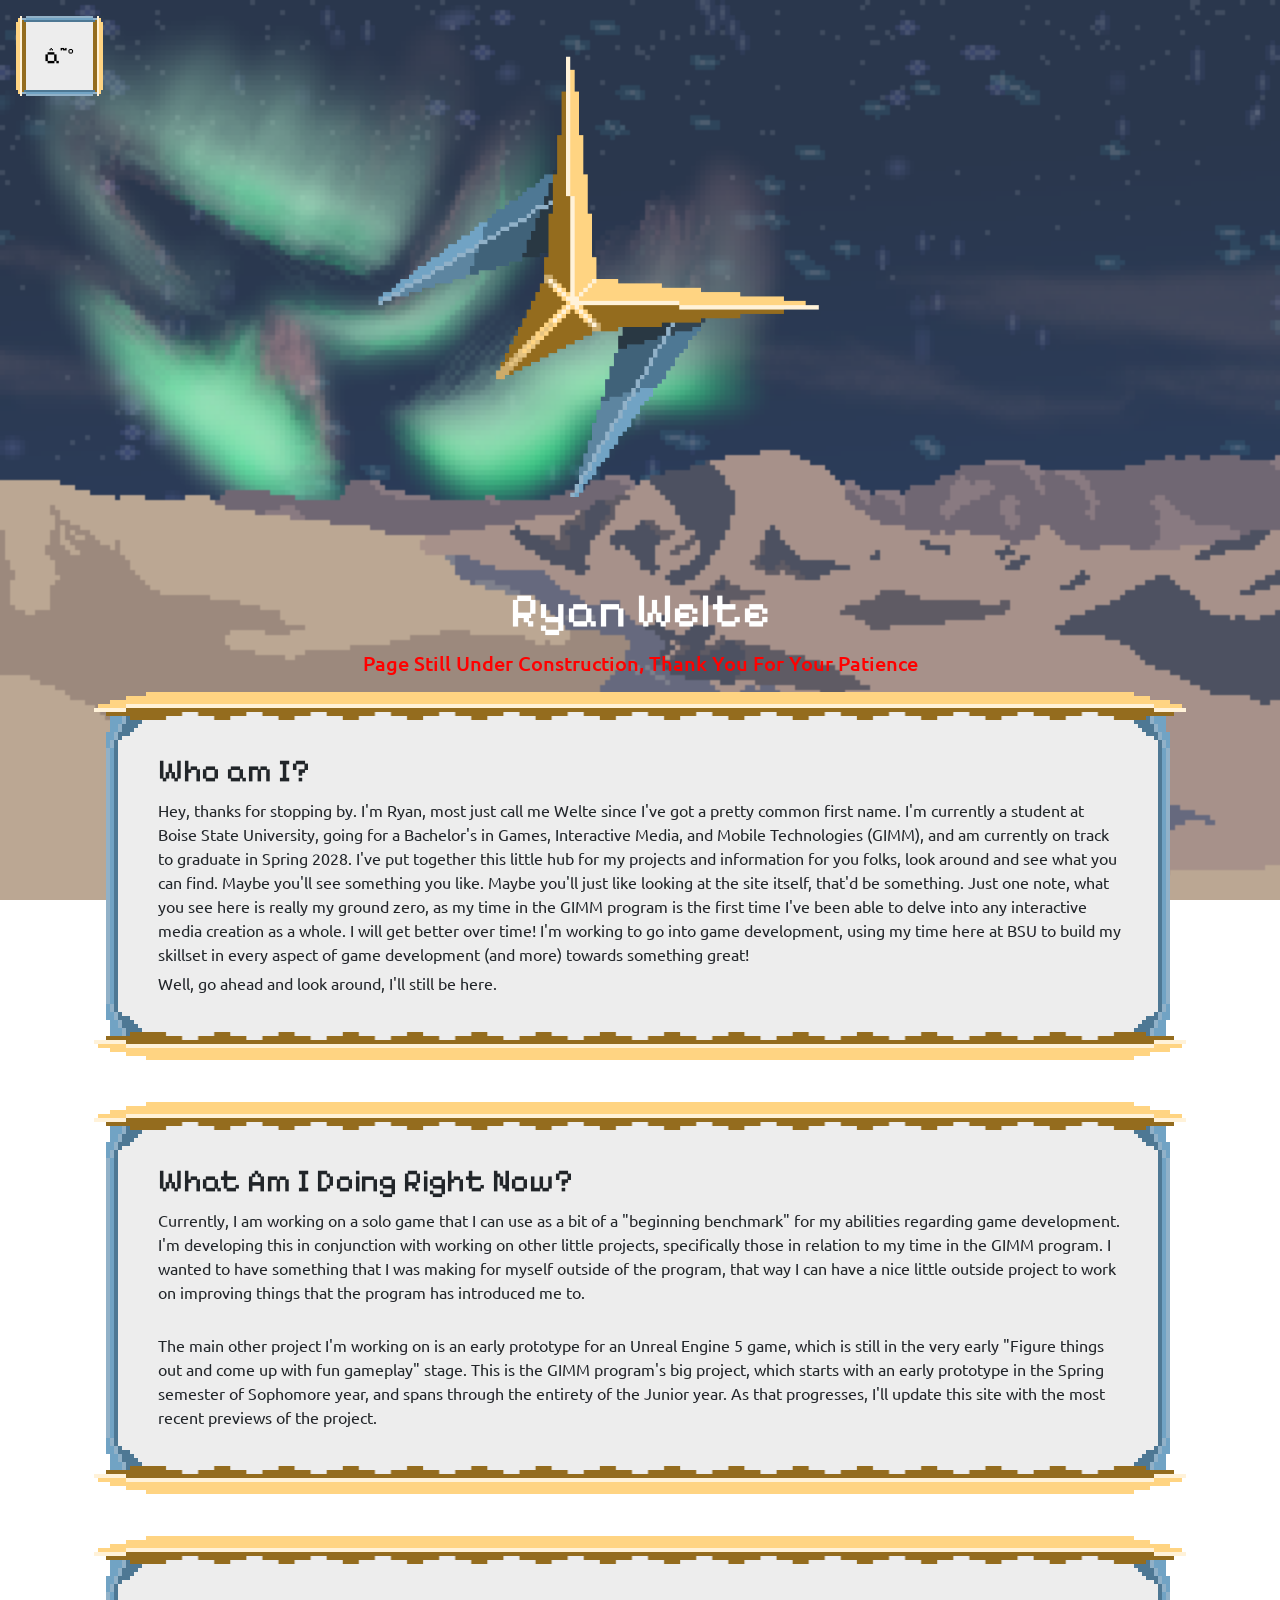
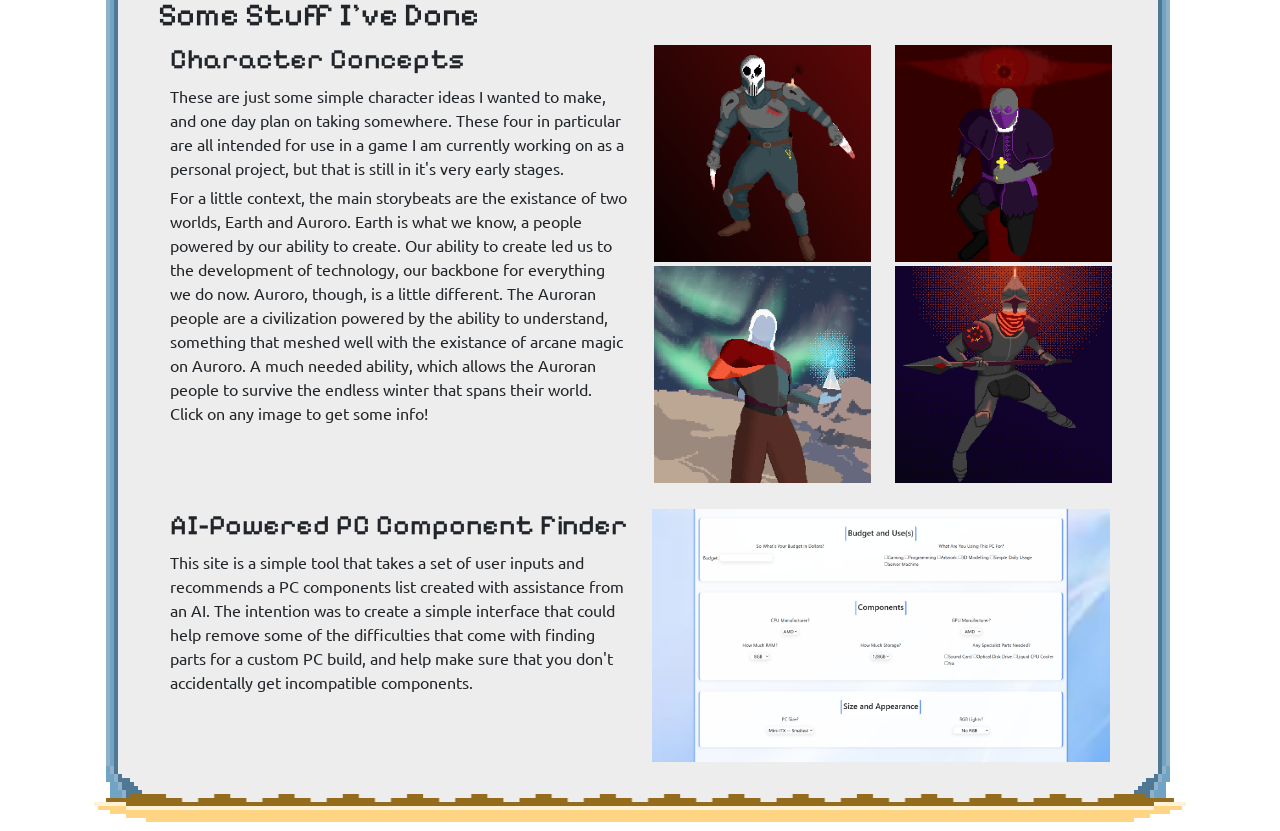
==== index.html @ eb69241b "Addition of contacts page, added nav tab, various fixes" ====
<!DOCTYPE html>
<html>
    <head>
        <link href="https://cdn.jsdelivr.net/npm/bootstrap@5.3.8/dist/css/bootstrap.min.css" rel="stylesheet" integrity="sha384-sRIl4kxILFvY47J16cr9ZwB07vP4J8+LH7qKQnuqkuIAvNWLzeN8tE5YBujZqJLB" crossorigin="anonymous">
        <script src="https://cdn.jsdelivr.net/npm/bootstrap@5.3.8/dist/js/bootstrap.bundle.min.js" integrity="sha384-FKyoEForCGlyvwx9Hj09JcYn3nv7wiPVlz7YYwJrWVcXK/BmnVDxM+D2scQbITxI" crossorigin="anonymous"></script>
        <link rel="stylesheet" href="monoportfolio.css" />
        <link rel="icon" href="images/M3_Favicon.png" />

        <title>Ryan Welte, Mr Mono Man</title>

        <script>
            let splashText = 0;

            document.addEventListener("visibilitychange", () => {
            if (document.hidden) {
                document.title = "Where do you think YOU'RE going?";
                splashText += 1;
            } else {
                if (splashText === 1)
                {
                    document.title = "Huh? I didn't say anything.";
                }
                if (splashText === 2)
                {
                    document.title = "Ryan Well-Tee";
                }
                if (splashText === 3)
                {
                    document.title = "Mr Mono Man... Mono like One, not... no not THAT Mono";
                    splashText = 0;
                }
            }
            });
        </script>
    </head>
    <body>
        <div class="offcanvas offcanvas-start" tabindex="-1" id="sidebarMenu" aria-labelledby="sidebarMenuLabel">
            <div class="offcanvas-header">
                <h3 class="offcanvas-title subtitle" id="sidebarMenuLabel">Pages</h3>
                <button type="button" class="btn-close" data-bs-dismiss="offcanvas" aria-label="Close"></button>
            </div>
            <div class="offcanvas-body">
                <ul class="nav flex-column">
                    <li class="nav-item"><a class="nav-link" href="#">Main (You are Here)</a></li>
                    <li class="nav-item"><a class="nav-link" href="contact.html">Contact Info</a></li>
                </ul>
            </div>
        </div>

        <button class="btn btn-primary position-fixed top-0 m-3" type="button" data-bs-toggle="offcanvas" data-bs-target="#sidebarMenu">
            ☰
        </button>

        <main class="container">
            <div id="big_logo">
                <img src="images/M3_VibrantAnim.gif" alt="M3 animation that took an eternity to create" class="img-fluid" />
            </div>



            <br>
            <div class="container" id="after_logo">
                    <div class="mainName">
                        <h1 id="main_name" class="typed">Ryan <span id="welte"></span></h1>
                        <p class="constructText">Page Still Under Construction, Thank You For Your Patience</p>
                    </div>
                        
                    <div class="contentBorder">
                        <div id="bio" class="content">
                            <h2>Who am I?</h2>
                            <p>
                                Hey, thanks for stopping by. I'm Ryan, most just call me Welte since I've got a pretty common first name. 
                                I'm currently a student at Boise State University, going for a Bachelor's in Games, Interactive Media, and Mobile Technologies (GIMM), and am currently on track to graduate in Spring 2028.
                                I've put together this little hub for my projects and information for you folks, look around and see what you can find. Maybe you'll see something you like.
                                Maybe you'll just like looking at the site itself, that'd be something. Just one note, what you see here is really my ground zero, as my time in the GIMM program is the first time I've been able to delve into any interactive media creation as a whole. I will get better over time!
                                I'm working to go into game development, using my time here at BSU to build my skillset in every aspect of game development (and more) towards something great!
                            </p>
                            <p>Well, go ahead and look around, I'll still be here.</p>
                        </div>
                    </div>
                    
                    <br>

                    <div class="contentBorder">
                        <div class="content" id="current_big_thing">
                            <h2>What Am I Doing Right Now?</h2>
                            <p>
                                Currently, I am working on a solo game that I can use as a bit of a "beginning benchmark" for my abilities regarding game development. I'm developing this in conjunction with working on other little projects,
                                specifically those in relation to my time in the GIMM program. I wanted to have something that I was making for myself outside of the program, that way I can have a nice little outside project to work on improving things that the program has introduced me to.
                            </p>
                            <br>
                            <p>
                                The main other project I'm working on is an early prototype for an Unreal Engine 5 game, which is still in the very early "Figure things out and come up with fun gameplay" stage. 
                                This is the GIMM program's big project, which starts with an early prototype in the Spring semester of Sophomore year, and spans through the entirety of the Junior year. As that progresses, I'll update this site with the most recent previews of the project.
                            </p>
                            <div class="row">
                                <div class="col-md-6">

                                </div>
                                <div class="col-md-6">
                                    
                                </div>
                            </div>
                        </div>
                    </div>

                    <br>

                    <div class="contentBorder">
                            <div id="projects" class="content">
                            <h2>Some Stuff I've Done</h2>
                            <div class="container">
                                <div class="row">
                                    <div class="col-md-6">
                                        <h3>Character Concepts</h3>
                                        <p>
                                            These are just some simple character ideas I wanted to make, and one day plan on taking somewhere.
                                            These four in particular are all intended for use in a game I am currently working on as a personal project, but that is still in it's very early stages.
                                        </p>
                                        <p class="contextAnim" id="character_text">For a little context, the main storybeats are the existance of two worlds, Earth and Auroro. Earth is what we know, a people powered by our ability to create.
                                            Our ability to create led us to the development of technology, our backbone for everything we do now. Auroro, though, is a little different. 
                                            The Auroran people are a civilization powered by the ability to understand, something that meshed well with the existance of arcane magic on Auroro. A much needed ability, which allows the Auroran people to survive the endless winter that spans their world.
                                            Click on any image to get some info!</p>
                                    </div>
                                    <div class="col-md-6">
                                        <div class="row">
                                            <div class="col-md-6">
                                                <img src="images/CharCons/VesselConcept.png" alt="Vessel Concept" class="img-fluid projImg" id="vessel_img" />
                                            </div>
                                            <div class="col-md-6">
                                                <img src="images/CharCons/BishopConcept.png" alt="Bishop Concept" class="img-fluid projImg" id="bishop_img" />
                                            </div>
                                        </div>
                                        <div class="row">
                                            <div class="col-md-6">
                                                <img src="images/CharCons/FrostMancerConcept.png" alt="Frostmancer Concept" class="img-fluid projImg" id="frostmancer_img" />
                                            </div>
                                            <div class="col-md-6">
                                                <img src="images/CharCons/CandleGuardConcept.png" alt="Candle Guard Concept" class="img-fluid projImg" id="candleguard_img" />
                                            </div>
                                        </div>
                                    </div>
                                </div>

                                <br>

                                <div class="row">
                                    <div class="col-md-6">
                                        <h3>AI-Powered PC Component Finder</h3>
                                        <p>This site is a simple tool that takes a set of user inputs and recommends a PC components list created with assistance from an AI.
                                            The intention was to create a simple interface that could help remove some of the difficulties that come with finding parts for a custom PC build, and help make sure that you don't accidentally
                                            get incompatible components.
                                        </p>
                                    </div>
                                    <div class="col-md-6">
                                        <img src="images/PCPartDemo.png" alt="PC Part Demo" class="img-fluid" />
                                    </div>
                                </div>
                            </div>
                        </div>
                    </div>
                    
            </div>
        </main>
        

        <script>
            const vesselImg = document.getElementById('vessel_img');
            const bishopImg = document.getElementById('bishop_img');
            const frostmancerImg = document.getElementById('frostmancer_img');
            const candleGuardImg = document.getElementById('candleguard_img');
            const characterText = document.getElementById('character_text');

            vesselImg.addEventListener('click', () => {
                characterText.textContent = "The Vessel is, well, a vessel. At his core he's nothing more than a regular man, lived a normal life before the events of [Project that is under development]. Now, his will is yours, his body to be a shell for your actions. He might not take too kindly to your unprecedented seizure of control, though.";
                triggerAnimation(characterText, 'build');
            });

            bishopImg.addEventListener('click', () => {
                characterText.textContent = "The Bishop was similar to the Vessel, just a bit more of a churchgoer. Now, I just want you to think of what would happen to the mind of a man who basically had to watch the world end, discover the existance of another world and its people, AND witness [HIS WONDEROUS GAZE UPON OUR PEOPLE]. If he seems to always be a bit shaken up, please just give him some understanding.";
                triggerAnimation(characterText, 'build');
            });

            frostmancerImg.addEventListener('click', () => {
                characterText.textContent = "The Frostmancer was one of the first characters I designed to be from the Auroran world, and I wanted to find a balance between recognizably human, but noticeably Auroran. The Auroran people have a bit of a thing for candles, with many aspects of their lives and culture stemming from their light and warmth being so important in a world of endless snow and ice. One thing that I tried to show for that is the use of warm colors for the designs of the Aurorans, with reds and oranges being prevalent throughout their clothing, tools, and of course their magics. As for why he is a Frostmancer, rather than a usual fire mage.... There were some turmoils with the other Aurorans.";
                triggerAnimation(characterText, 'build');
            });

            candleGuardImg.addEventListener('click', () => {
                characterText.textContent = "The Candle Guards are a bit of a typical fodder enemy, armed with their trusty spears and a little touch of fire magic. I wanted the design of the guards to reflect all of the basic principles of Auroro's culture, as well as representing Auroro's more medieval setting. While rather expendable, they carry out their duty with utmost devotion, all to protect the Auroran people. May the light of their candles guide them.";
                triggerAnimation(characterText, 'build');
            });

            function triggerAnimation(element) {
                element.classList.remove('contextAnim');
                void element.offsetWidth;
                element.classList.add('contextAnim');
            }


            if (history.scrollRestoration) {
                history.scrollRestoration = 'manual';
            } else {
                window.onbeforeunload = function () {
                    window.scrollTo(0, 0);
                };
            }

            document.addEventListener("DOMContentLoaded", function() {
                window.scrollTo(0, 0);
            });
        </script>
    </body>
</html>
---- monoportfolio.css ----
@import url('https://fonts.googleapis.com/css2?family=Ubuntu:ital,wght@0,300;0,400;0,500;0,700;1,300;1,400;1,500;1,700&display=swap');
@import url('https://fonts.googleapis.com/css2?family=Pixelify+Sans:wght@400..700&family=Ubuntu:ital,wght@0,300;0,400;0,500;0,700;1,300;1,400;1,500;1,700&display=swap');

html {
    background-image: url("images/auroro.png");
    background-size: cover;
    background-attachment: fixed;
}

body {
    margin: 0 auto;
    background-color: transparent;
    font-family:Ubuntu;

}

main {
    max-width: 85%;
}

p {
    font-weight: 400;
    margin-bottom: 0;
    padding-bottom: 5px;
}

h1, h2, h3 {
    font-family: 'Pixelify Sans', Ubuntu;
}


.content {
    background-color: #ededed;
    max-height: 100%;
    height: 100%;
}

.contentBorder {
    margin: 5px auto;
    border: 64px solid transparent;
    border-image: url('images/Accents/PortBorder.png') 64 round;
}

.constructText {
    text-align: center;
    font-size: 1.25rem;
    font-weight: 500;
    color: rgb(255, 0, 0);
}

.projImg {
    display: inline;
    margin: 2px;
}

.projImg:hover {
    transform: scale(1.05);
    box-shadow: 0 4px 8px #ffd482;
    transition: transform 0.25s ease-in-out;
    cursor: pointer;
}

.projImg:active {
    filter: saturate(3);
}

.contextAnim {
    animation: build 3s ease-in-out forwards;
    overflow: hidden;
}

.subtitle {
    text-align: center;
}

.subtext {
    text-align: center;
    font-size: 0.75rem;
}

.conInfo {
    text-align: center;
}

.btn {
    border: 16px solid transparent;
    border-image: url(images/Accents/PortButton.png) 32 round;

    background-color: #ededed;
    background-clip: padding-box;

    color: black;
    font-family: 'Pixelify Sans', Ubuntu;
}

.btn-primary {
    width: fit-content;
    font-size: 1.5rem;
    z-index: 1;
}

.btn-primary:hover {
    background-color: #ededed;
    color: #ffd482;
    border-color: transparent;
}

.btn:active {
    background-color: #ededed;
    color: #71a3c4;
}

.btn:hover:active {
    background-color: #ededed;
    color: #71a3c4;
}



#big_logo{
    display: block;
    margin-left: auto;
    margin-right: auto;
    width: 50%;
}

#after_logo {
    opacity: 0;
    animation: appear 0.75s ease-in-out forwards;
    animation-iteration-count: 1;
    animation-delay: 2.25s;
}

#main_name {
    text-align: center;
    font-size: 3rem;
    color: white;
}

#welte:hover {
    color: #ffd482;
    transform: scale(1.05);
}

#welte:hover::after {
  content: 'Well-Tee';
}

#welte::after {
  content: 'Welte';
  display: inline;
}




@keyframes appear {
    from {opacity: 0;}
    to {opacity: 1;}
}

@keyframes build {
    from {height: 0;}
    to {height: 100%;}
}
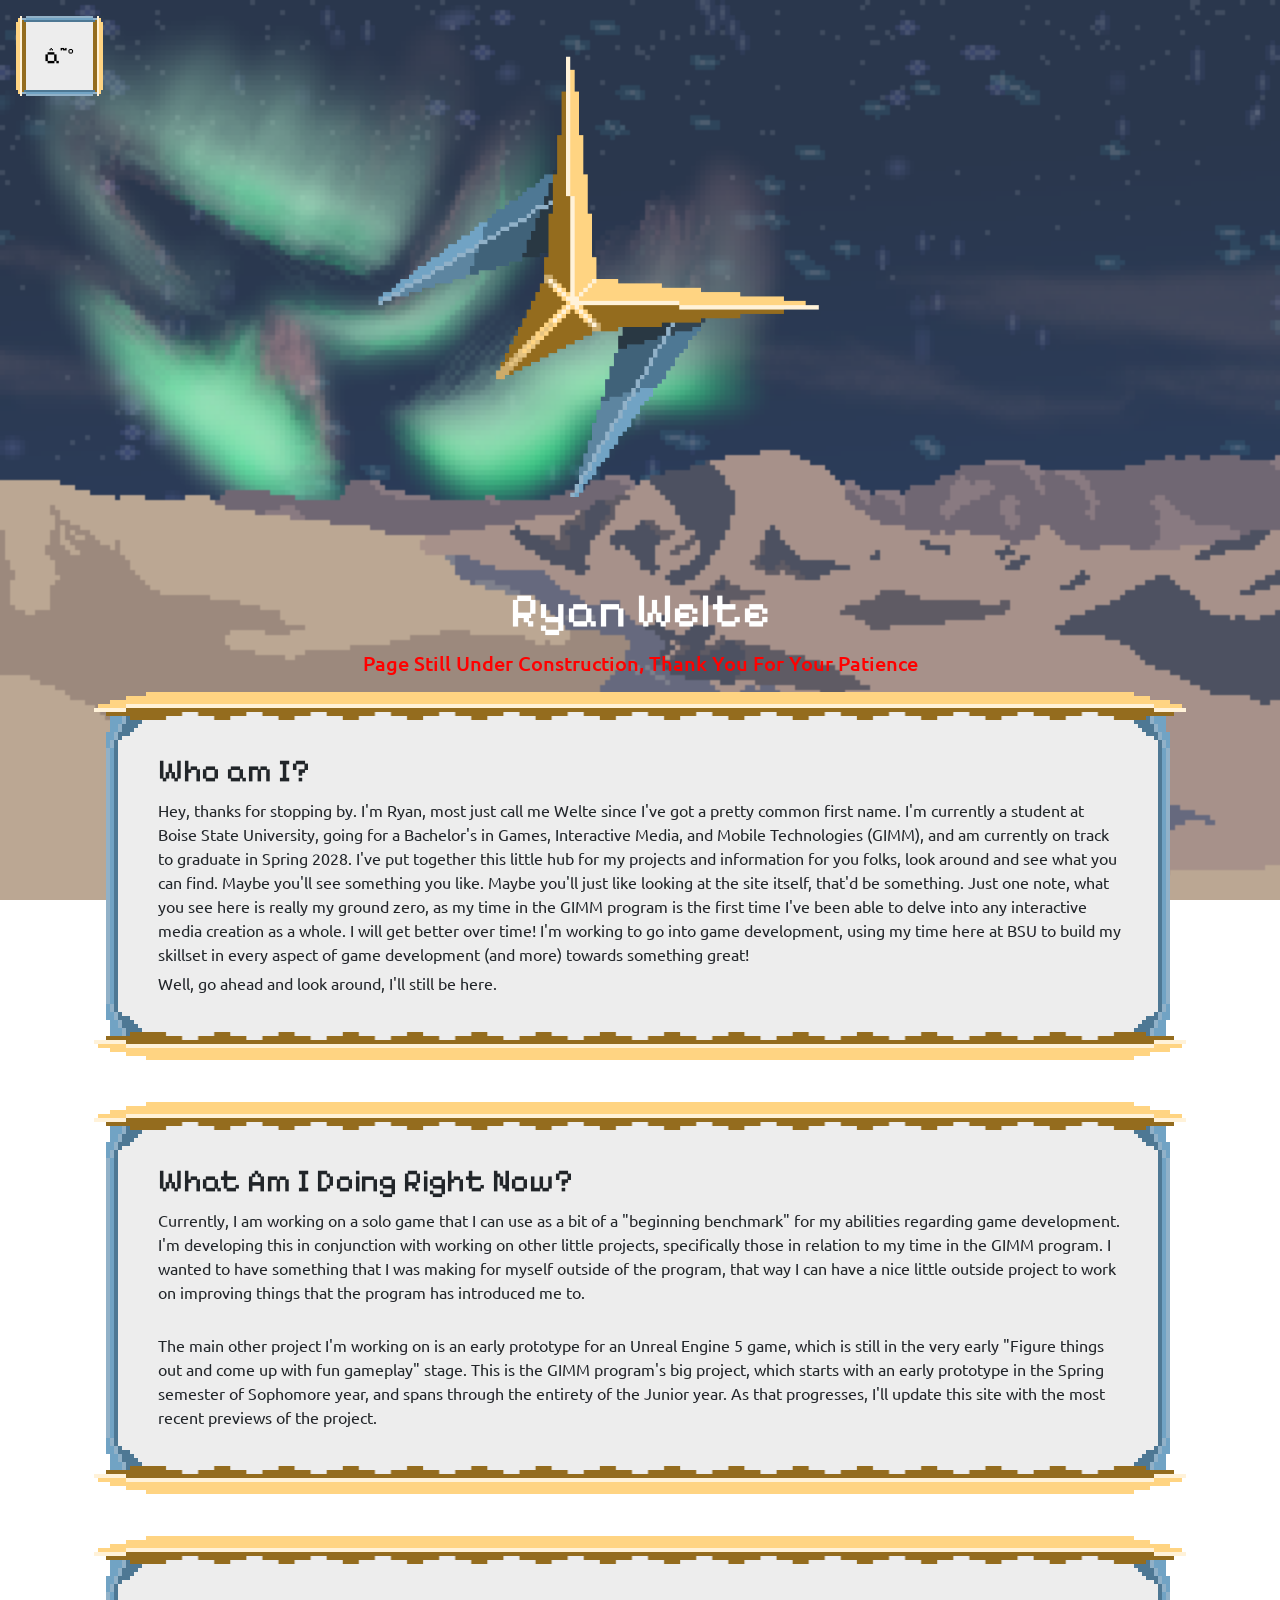
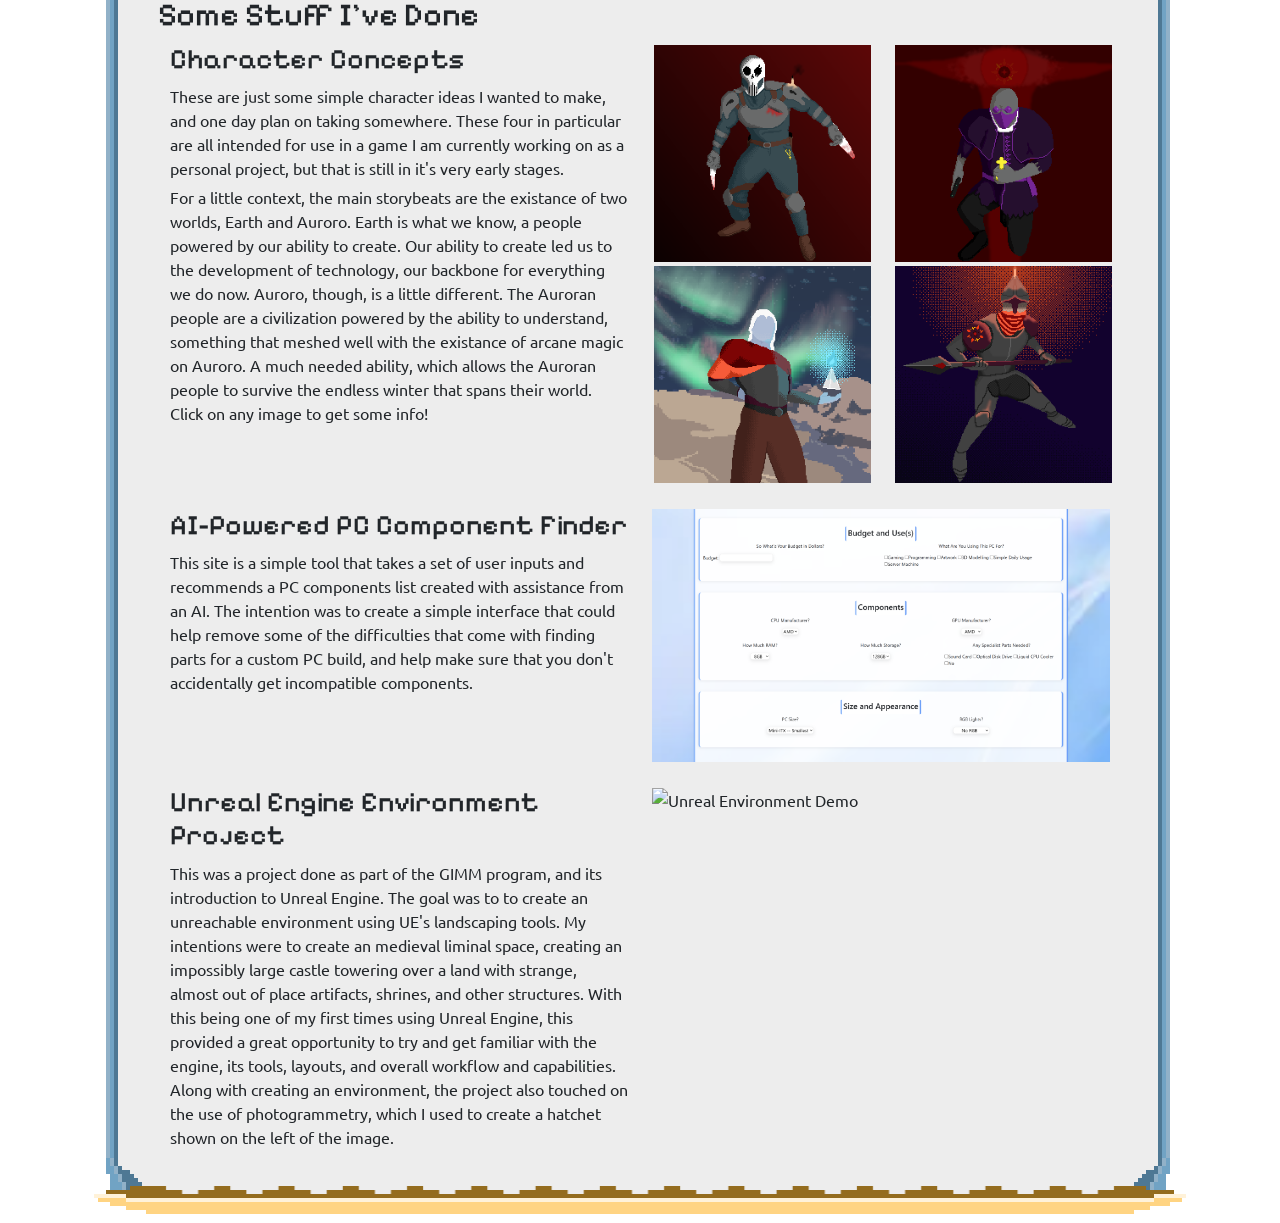
==== commit 4480653c: "Added another artifact, minor fixes" ====
--- a/index.html
+++ b/index.html
@@ -5,6 +5,8 @@
         <script src="https://cdn.jsdelivr.net/npm/bootstrap@5.3.8/dist/js/bootstrap.bundle.min.js" integrity="sha384-FKyoEForCGlyvwx9Hj09JcYn3nv7wiPVlz7YYwJrWVcXK/BmnVDxM+D2scQbITxI" crossorigin="anonymous"></script>
         <link rel="stylesheet" href="monoportfolio.css" />
         <link rel="icon" href="images/M3_Favicon.png" />
+
+        <meta name='viewport' content='width=device-width, initial-scale=1' />
 
         <title>Ryan Welte, Mr Mono Man</title>
 
@@ -55,9 +57,6 @@
             <div id="big_logo">
                 <img src="images/M3_VibrantAnim.gif" alt="M3 animation that took an eternity to create" class="img-fluid" />
             </div>
-
-
-
             <br>
             <div class="container" id="after_logo">
                     <div class="mainName">
@@ -147,13 +146,31 @@
                                 <div class="row">
                                     <div class="col-md-6">
                                         <h3>AI-Powered PC Component Finder</h3>
-                                        <p>This site is a simple tool that takes a set of user inputs and recommends a PC components list created with assistance from an AI.
+                                        <p>
+                                            This site is a simple tool that takes a set of user inputs and recommends a PC components list created with assistance from an AI.
                                             The intention was to create a simple interface that could help remove some of the difficulties that come with finding parts for a custom PC build, and help make sure that you don't accidentally
                                             get incompatible components.
                                         </p>
                                     </div>
                                     <div class="col-md-6">
                                         <img src="images/PCPartDemo.png" alt="PC Part Demo" class="img-fluid" />
+                                    </div>
+                                </div>
+
+                                <br>
+
+                                <div class="row">
+                                    <div class="col-md-6">
+                                        <h3>Unreal Engine Environment Project</h3>
+                                        <p>
+                                            This was a project done as part of the GIMM program, and its introduction to Unreal Engine. The goal was to to create an unreachable environment using UE's landscaping tools.
+                                            My intentions were to create an medieval liminal space, creating an impossibly large castle towering over a land with strange, almost out of place artifacts, shrines, and other structures.
+                                            With this being one of my first times using Unreal Engine, this provided a great opportunity to try and get familiar with the engine, its tools, layouts, and overall workflow and capabilities.
+                                            Along with creating an environment, the project also touched on the use of photogrammetry, which I used to create a hatchet shown on the left of the image.
+                                        </p>
+                                    </div>
+                                    <div class="col-md-6">
+                                        <img src="images/UnrealLocation.png" alt="Unreal Environment Demo" class="img-fluid" />
                                     </div>
                                 </div>
                             </div>
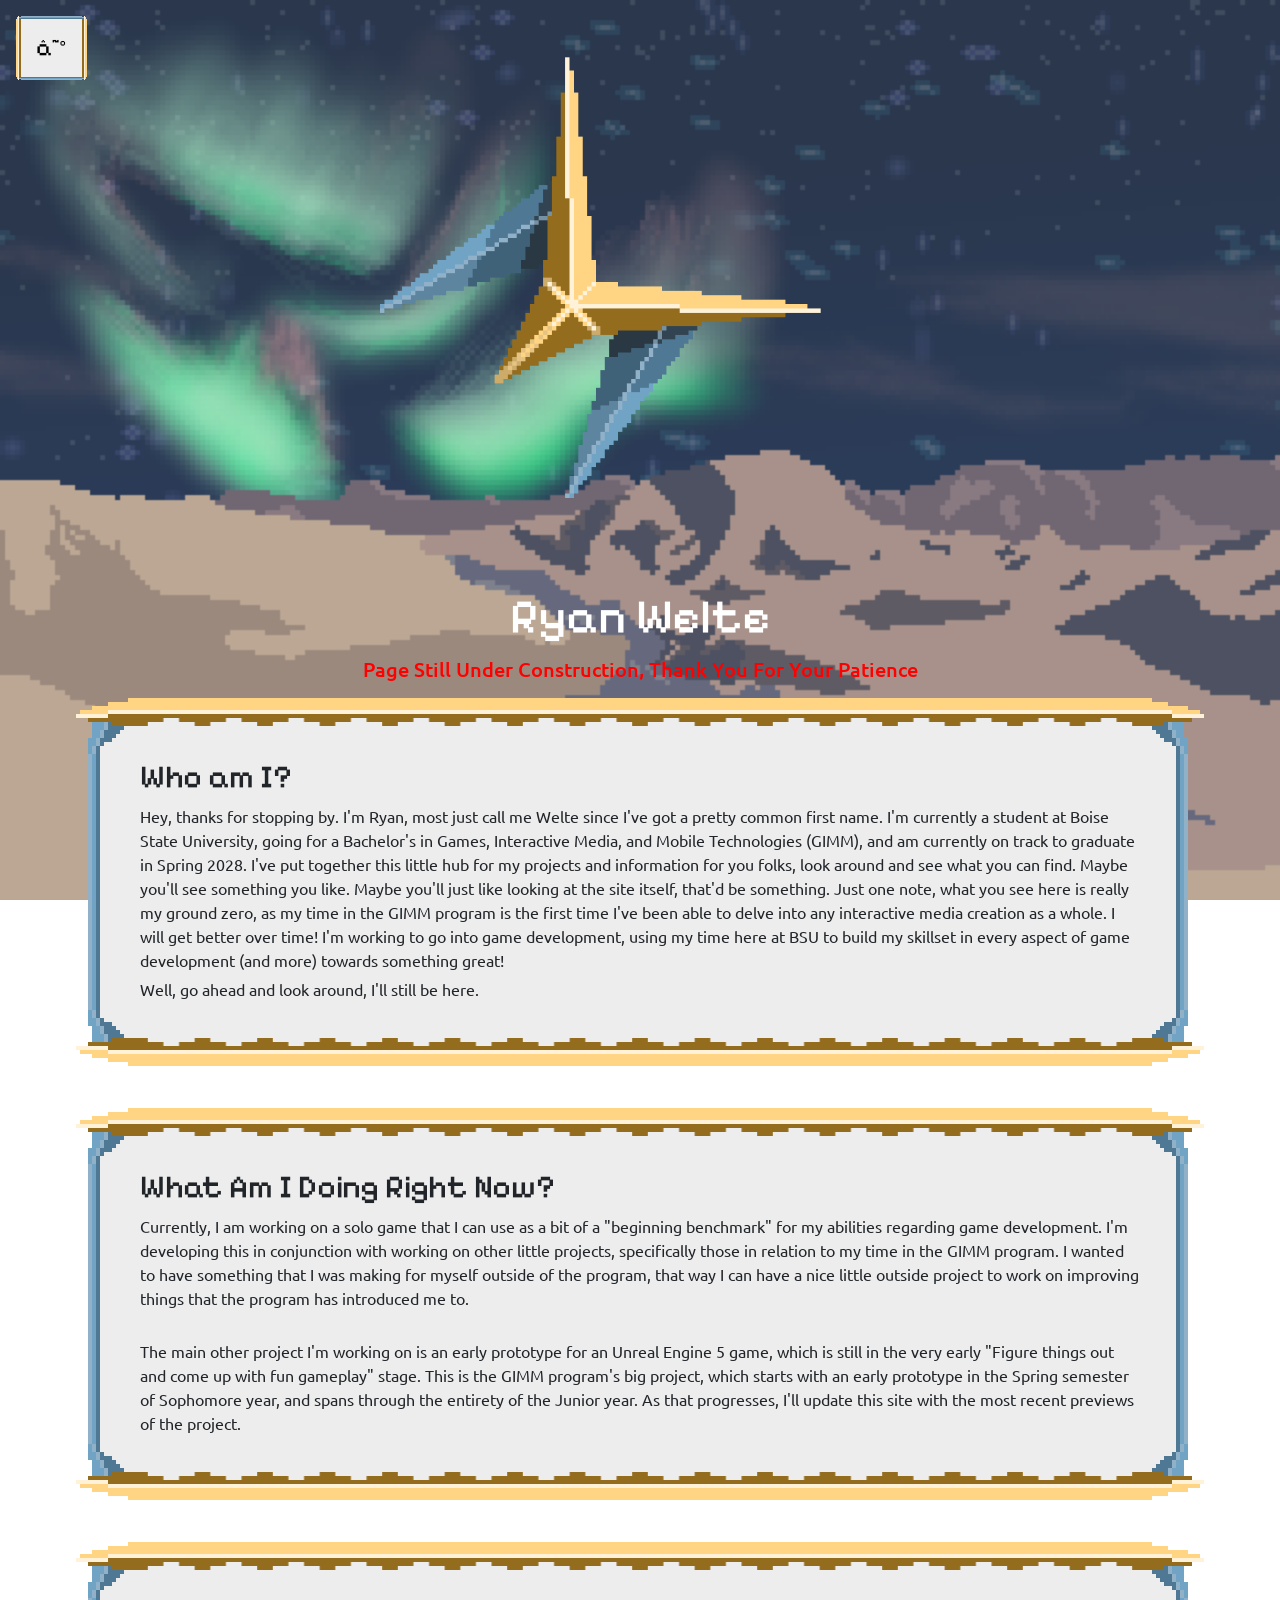
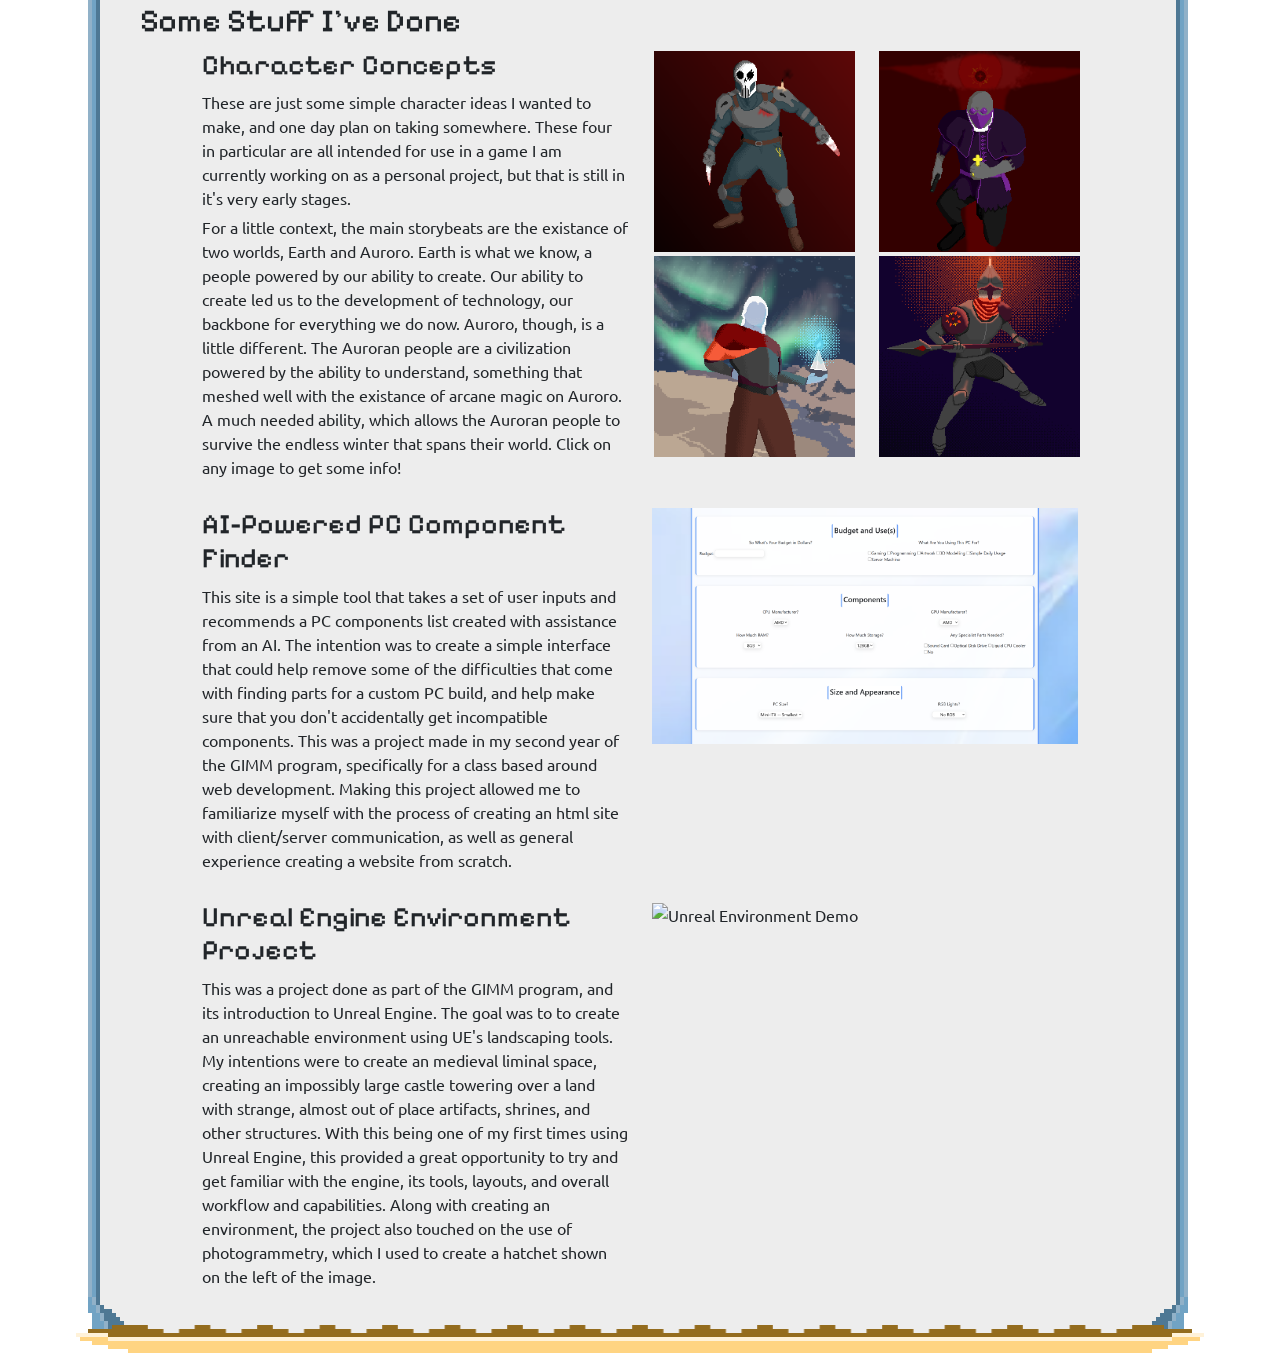
==== commit 55b04044: "Added bio page, more project information, minor fixes" ====
--- a/index.html
+++ b/index.html
@@ -8,7 +8,7 @@
 
         <meta name='viewport' content='width=device-width, initial-scale=1' />
 
-        <title>Ryan Welte, Mr Mono Man</title>
+        <title>Ryan Welte, In-Progress Game Developer</title>
 
         <script>
             let splashText = 0;
@@ -44,6 +44,7 @@
             <div class="offcanvas-body">
                 <ul class="nav flex-column">
                     <li class="nav-item"><a class="nav-link" href="#">Main (You are Here)</a></li>
+                    <li class="nav-item"><a class="nav-link" href="bio.html">Who Am I? - Extended Bio</a></li>
                     <li class="nav-item"><a class="nav-link" href="contact.html">Contact Info</a></li>
                 </ul>
             </div>
@@ -58,7 +59,7 @@
                 <img src="images/M3_VibrantAnim.gif" alt="M3 animation that took an eternity to create" class="img-fluid" />
             </div>
             <br>
-            <div class="container" id="after_logo">
+            <div id="after_logo">
                     <div class="mainName">
                         <h1 id="main_name" class="typed">Ryan <span id="welte"></span></h1>
                         <p class="constructText">Page Still Under Construction, Thank You For Your Patience</p>
@@ -150,6 +151,7 @@
                                             This site is a simple tool that takes a set of user inputs and recommends a PC components list created with assistance from an AI.
                                             The intention was to create a simple interface that could help remove some of the difficulties that come with finding parts for a custom PC build, and help make sure that you don't accidentally
                                             get incompatible components.
+                                            This was a project made in my second year of the GIMM program, specifically for a class based around web development. Making this project allowed me to familiarize myself with the process of creating an html site with client/server communication, as well as general experience creating a website from scratch.
                                         </p>
                                     </div>
                                     <div class="col-md-6">
--- a/monoportfolio.css
+++ b/monoportfolio.css
@@ -10,12 +10,8 @@
 body {
     margin: 0 auto;
     background-color: transparent;
-    font-family:Ubuntu;
+    font-family:Ubuntu, 'sans-serif';
 
-}
-
-main {
-    max-width: 85%;
 }
 
 p {
@@ -29,8 +25,12 @@
 }
 
 
+
+.container {
+    max-width: 90%;
+}
+
 .content {
-    background-color: #ededed;
     max-height: 100%;
     height: 100%;
 }
@@ -39,6 +39,8 @@
     margin: 5px auto;
     border: 64px solid transparent;
     border-image: url('images/Accents/PortBorder.png') 64 round;
+    background-color: #ededed;
+    background-clip: padding-box;
 }
 
 .constructText {
@@ -82,8 +84,12 @@
     text-align: center;
 }
 
+.offcanvas {
+    background-color: #ededed;
+}
+
 .btn {
-    border: 16px solid transparent;
+    border: 8px solid transparent;
     border-image: url(images/Accents/PortButton.png) 32 round;
 
     background-color: #ededed;
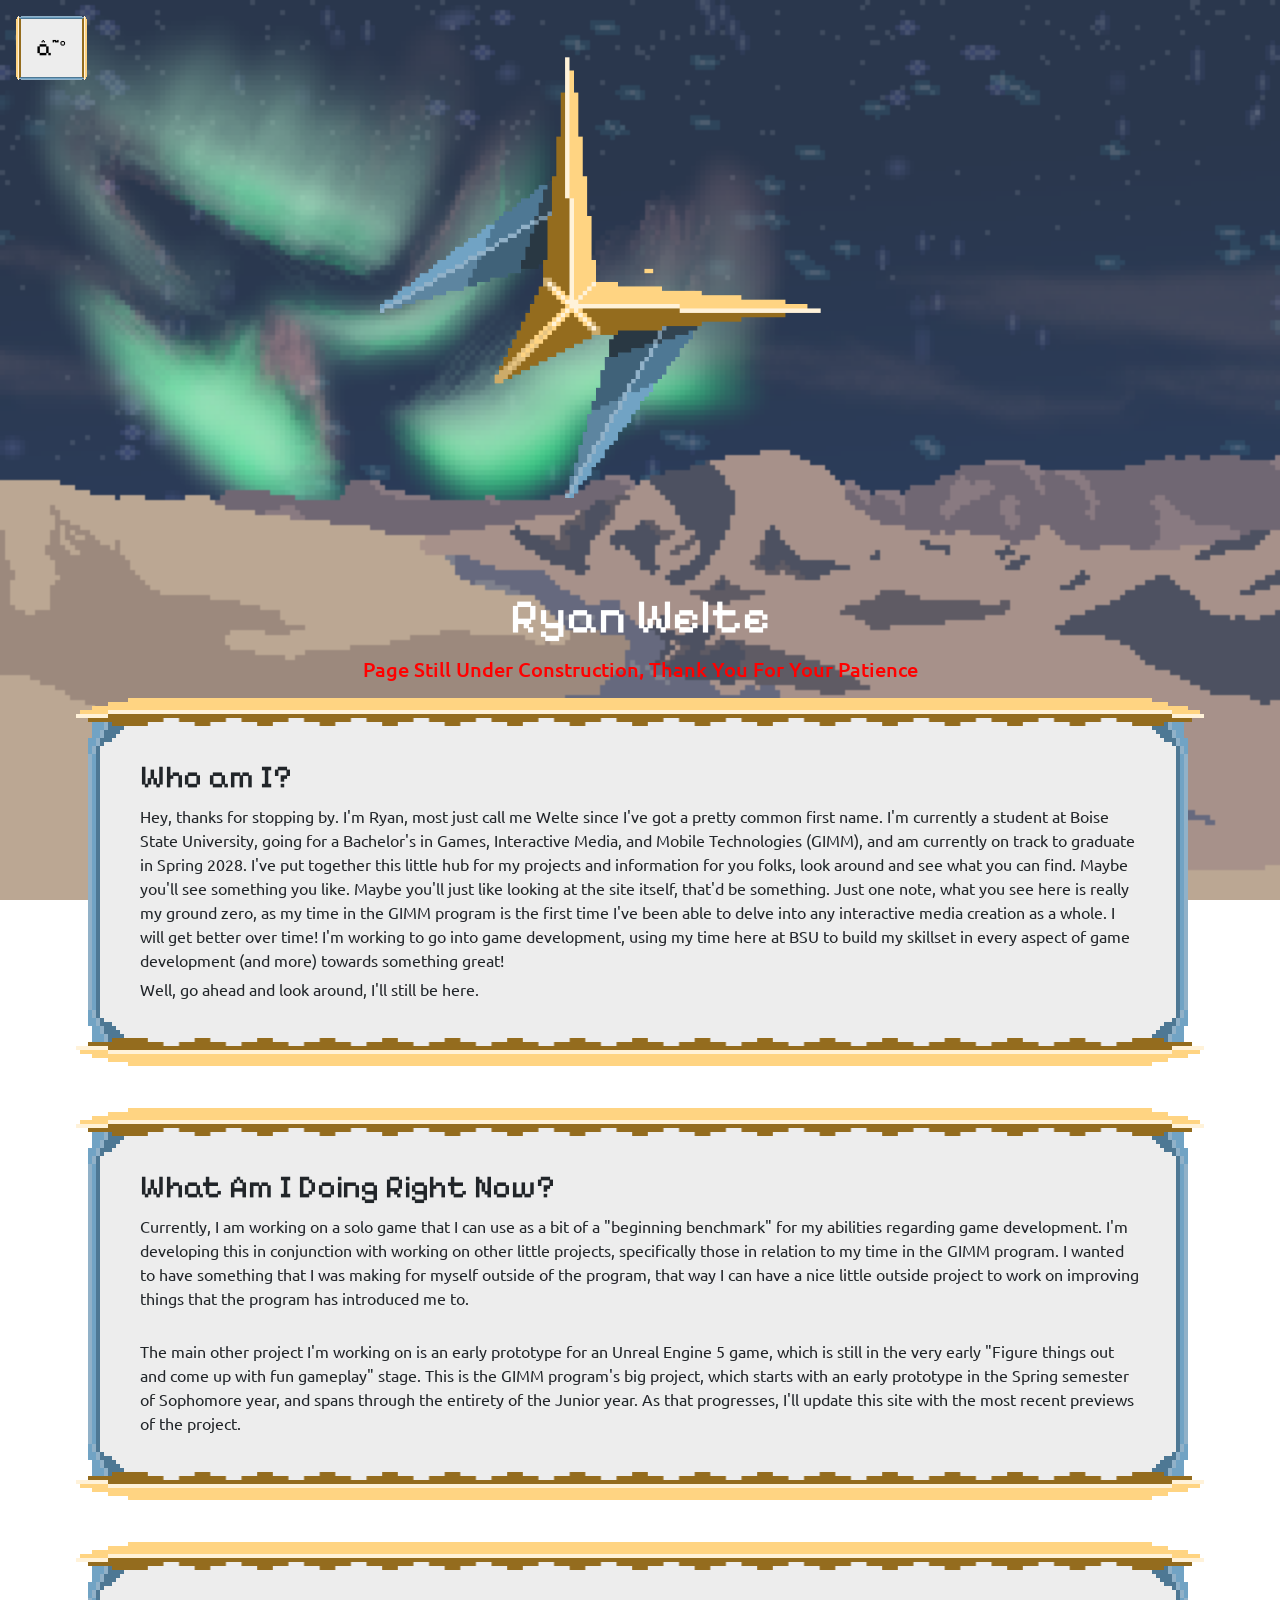
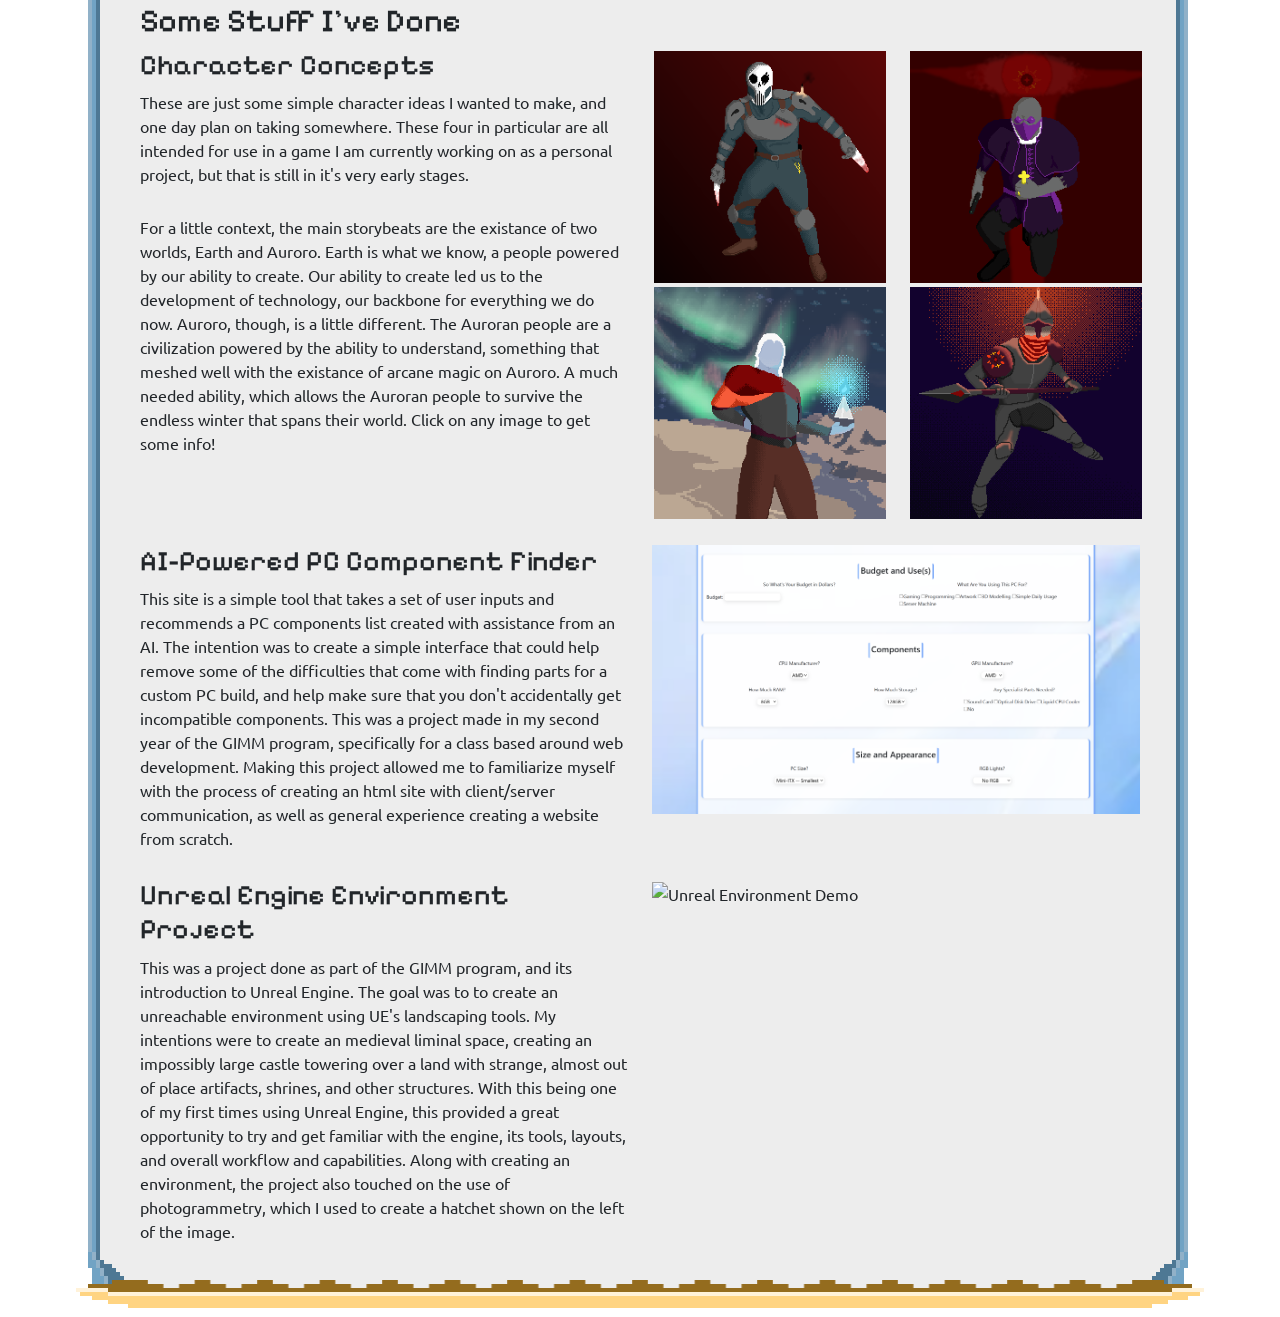
==== commit 5d116838: "Compressed large images, minor fixes and additions" ====
--- a/index.html
+++ b/index.html
@@ -54,7 +54,7 @@
             ☰
         </button>
 
-        <main class="container">
+        <main class="container-fluid">
             <div id="big_logo">
                 <img src="images/M3_VibrantAnim.gif" alt="M3 animation that took an eternity to create" class="img-fluid" />
             </div>
@@ -109,33 +109,34 @@
                     <div class="contentBorder">
                             <div id="projects" class="content">
                             <h2>Some Stuff I've Done</h2>
-                            <div class="container">
+                            <div>
                                 <div class="row">
-                                    <div class="col-md-6">
+                                    <div class="col-md-6 col-12">
                                         <h3>Character Concepts</h3>
                                         <p>
                                             These are just some simple character ideas I wanted to make, and one day plan on taking somewhere.
                                             These four in particular are all intended for use in a game I am currently working on as a personal project, but that is still in it's very early stages.
                                         </p>
+                                        <br>
                                         <p class="contextAnim" id="character_text">For a little context, the main storybeats are the existance of two worlds, Earth and Auroro. Earth is what we know, a people powered by our ability to create.
                                             Our ability to create led us to the development of technology, our backbone for everything we do now. Auroro, though, is a little different. 
                                             The Auroran people are a civilization powered by the ability to understand, something that meshed well with the existance of arcane magic on Auroro. A much needed ability, which allows the Auroran people to survive the endless winter that spans their world.
                                             Click on any image to get some info!</p>
                                     </div>
-                                    <div class="col-md-6">
+                                    <div class="col-md-6 col-12">
                                         <div class="row">
-                                            <div class="col-md-6">
+                                            <div class="col-sm-6">
                                                 <img src="images/CharCons/VesselConcept.png" alt="Vessel Concept" class="img-fluid projImg" id="vessel_img" />
                                             </div>
-                                            <div class="col-md-6">
+                                            <div class="col-sm-6">
                                                 <img src="images/CharCons/BishopConcept.png" alt="Bishop Concept" class="img-fluid projImg" id="bishop_img" />
                                             </div>
                                         </div>
                                         <div class="row">
-                                            <div class="col-md-6">
+                                            <div class="col-sm-6">
                                                 <img src="images/CharCons/FrostMancerConcept.png" alt="Frostmancer Concept" class="img-fluid projImg" id="frostmancer_img" />
                                             </div>
-                                            <div class="col-md-6">
+                                            <div class="col-sm-6">
                                                 <img src="images/CharCons/CandleGuardConcept.png" alt="Candle Guard Concept" class="img-fluid projImg" id="candleguard_img" />
                                             </div>
                                         </div>
--- a/monoportfolio.css
+++ b/monoportfolio.css
@@ -27,6 +27,10 @@
 
 
 .container {
+    max-width: 90%;
+}
+
+.container-fluid {
     max-width: 90%;
 }
 
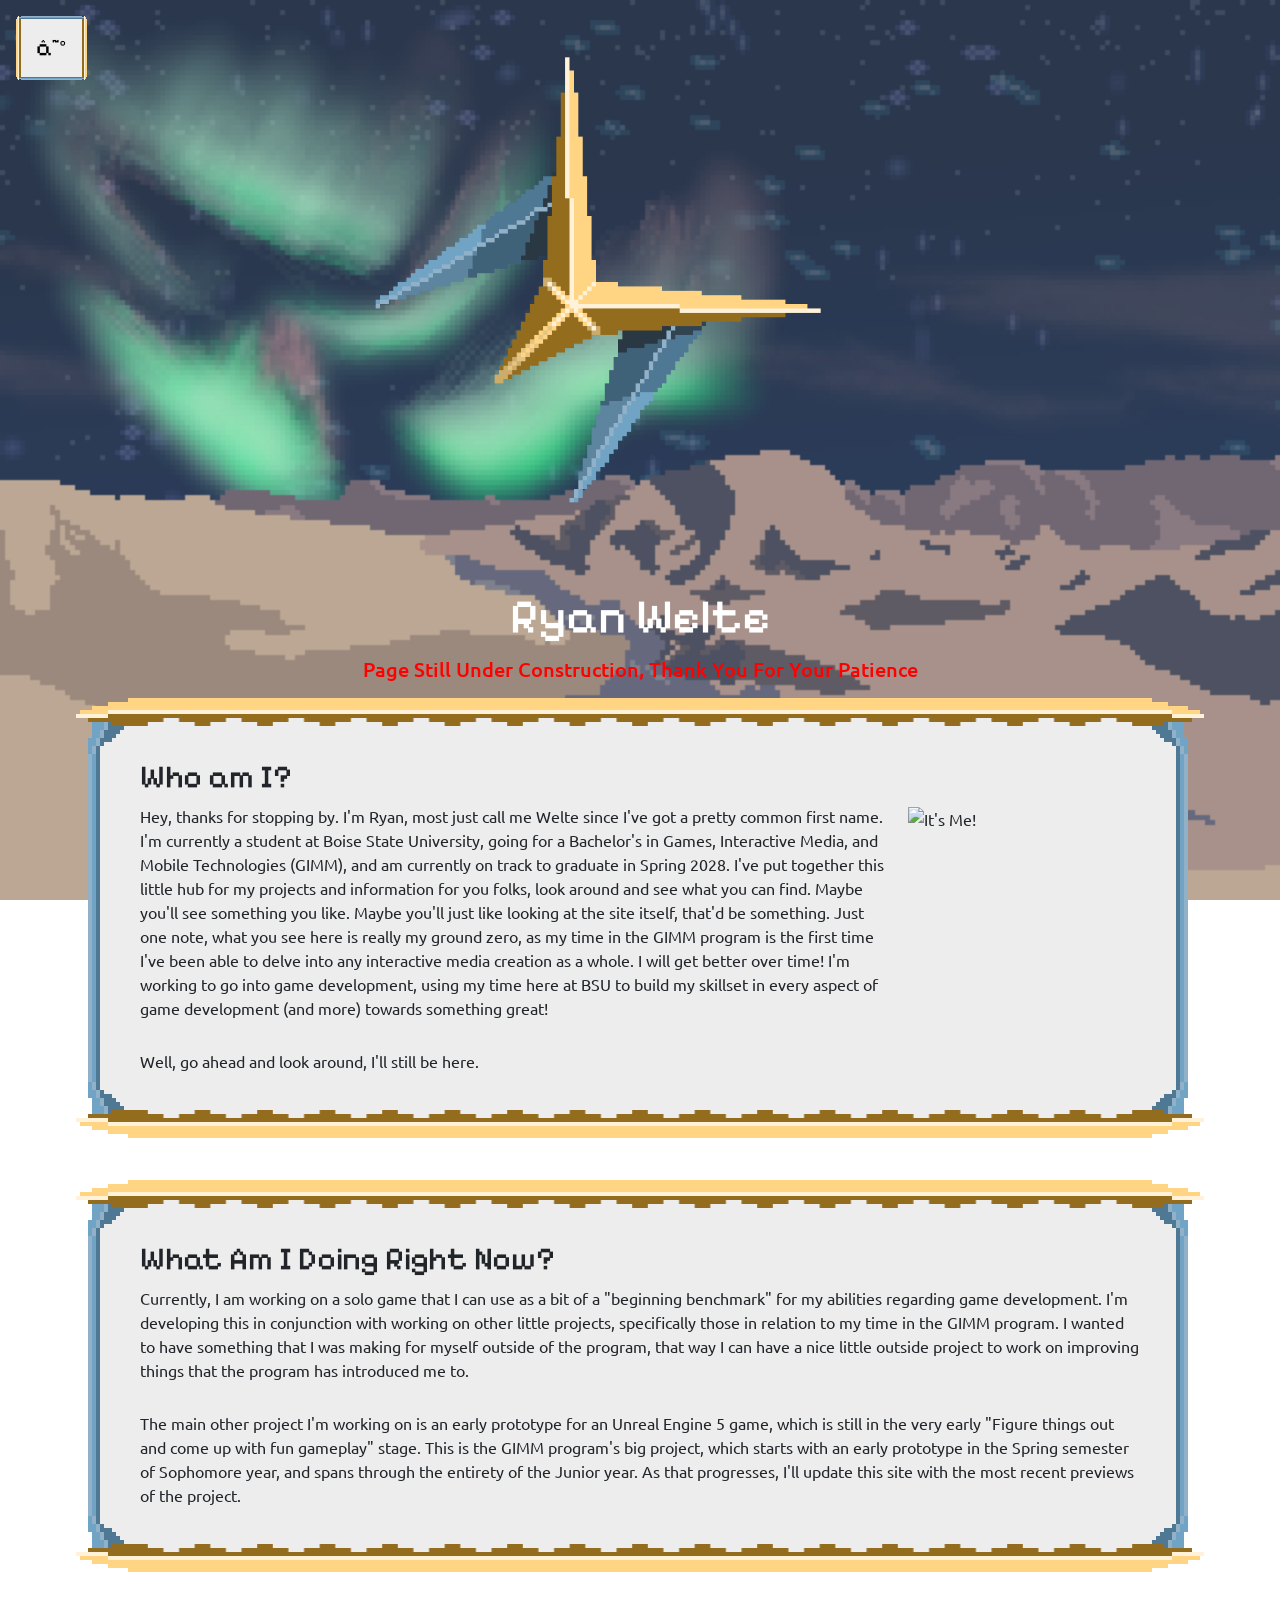
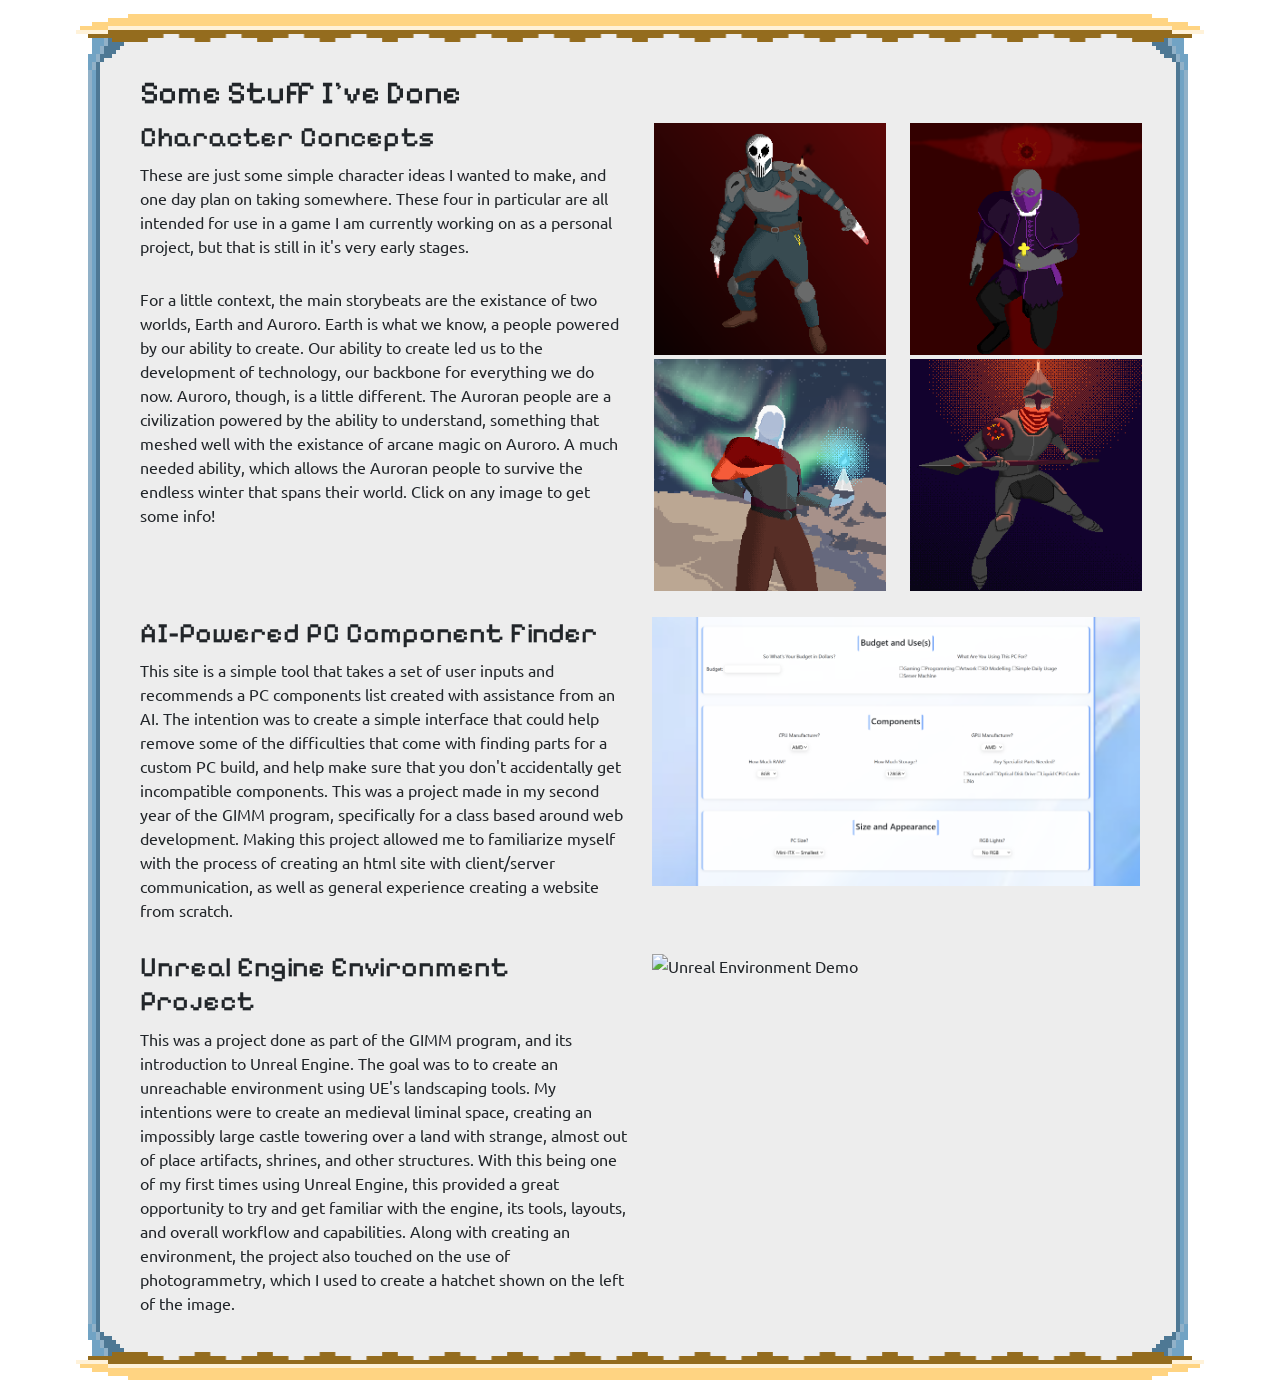
==== commit f1c83263: "Updates to contact info, general updates, and now you can get a look at my ugly mug!" ====
--- a/index.html
+++ b/index.html
@@ -68,14 +68,22 @@
                     <div class="contentBorder">
                         <div id="bio" class="content">
                             <h2>Who am I?</h2>
-                            <p>
-                                Hey, thanks for stopping by. I'm Ryan, most just call me Welte since I've got a pretty common first name. 
-                                I'm currently a student at Boise State University, going for a Bachelor's in Games, Interactive Media, and Mobile Technologies (GIMM), and am currently on track to graduate in Spring 2028.
-                                I've put together this little hub for my projects and information for you folks, look around and see what you can find. Maybe you'll see something you like.
-                                Maybe you'll just like looking at the site itself, that'd be something. Just one note, what you see here is really my ground zero, as my time in the GIMM program is the first time I've been able to delve into any interactive media creation as a whole. I will get better over time!
-                                I'm working to go into game development, using my time here at BSU to build my skillset in every aspect of game development (and more) towards something great!
-                            </p>
-                            <p>Well, go ahead and look around, I'll still be here.</p>
+                            <div class="row">
+                                <div class="col-md-9">
+                                    <p>
+                                        Hey, thanks for stopping by. I'm Ryan, most just call me Welte since I've got a pretty common first name. 
+                                        I'm currently a student at Boise State University, going for a Bachelor's in Games, Interactive Media, and Mobile Technologies (GIMM), and am currently on track to graduate in Spring 2028.
+                                        I've put together this little hub for my projects and information for you folks, look around and see what you can find. Maybe you'll see something you like.
+                                        Maybe you'll just like looking at the site itself, that'd be something. Just one note, what you see here is really my ground zero, as my time in the GIMM program is the first time I've been able to delve into any interactive media creation as a whole. I will get better over time!
+                                        I'm working to go into game development, using my time here at BSU to build my skillset in every aspect of game development (and more) towards something great!
+                                    </p>
+                                    <br>
+                                    <p>Well, go ahead and look around, I'll still be here.</p>
+                                </div>
+                                <div class="col-md-3">
+                                    <img src="images/ItBeMe/ItsMeIGuess.png" alt="It's Me!" class="img-fluid" />
+                                </div>
+                            </div>
                         </div>
                     </div>
                     
--- a/monoportfolio.css
+++ b/monoportfolio.css
@@ -67,7 +67,7 @@
 }
 
 .projImg:active {
-    filter: saturate(3);
+    filter: saturate(1.5);
 }
 
 .contextAnim {
@@ -88,11 +88,15 @@
     text-align: center;
 }
 
+.conInfo li {
+    list-style: none;
+}
+
 .offcanvas {
     background-color: #ededed;
 }
 
-.btn {
+.btn, .nav-link {
     border: 8px solid transparent;
     border-image: url(images/Accents/PortButton.png) 32 round;
 
@@ -109,13 +113,13 @@
     z-index: 1;
 }
 
-.btn-primary:hover {
+.btn-primary:hover, .nav-link:hover {
     background-color: #ededed;
     color: #ffd482;
     border-color: transparent;
 }
 
-.btn:active {
+.btn:active, .nav-link:active {
     background-color: #ededed;
     color: #71a3c4;
 }
@@ -123,6 +127,10 @@
 .btn:hover:active {
     background-color: #ededed;
     color: #71a3c4;
+}
+
+.nav-link {
+    margin: 2px auto;
 }
 
 
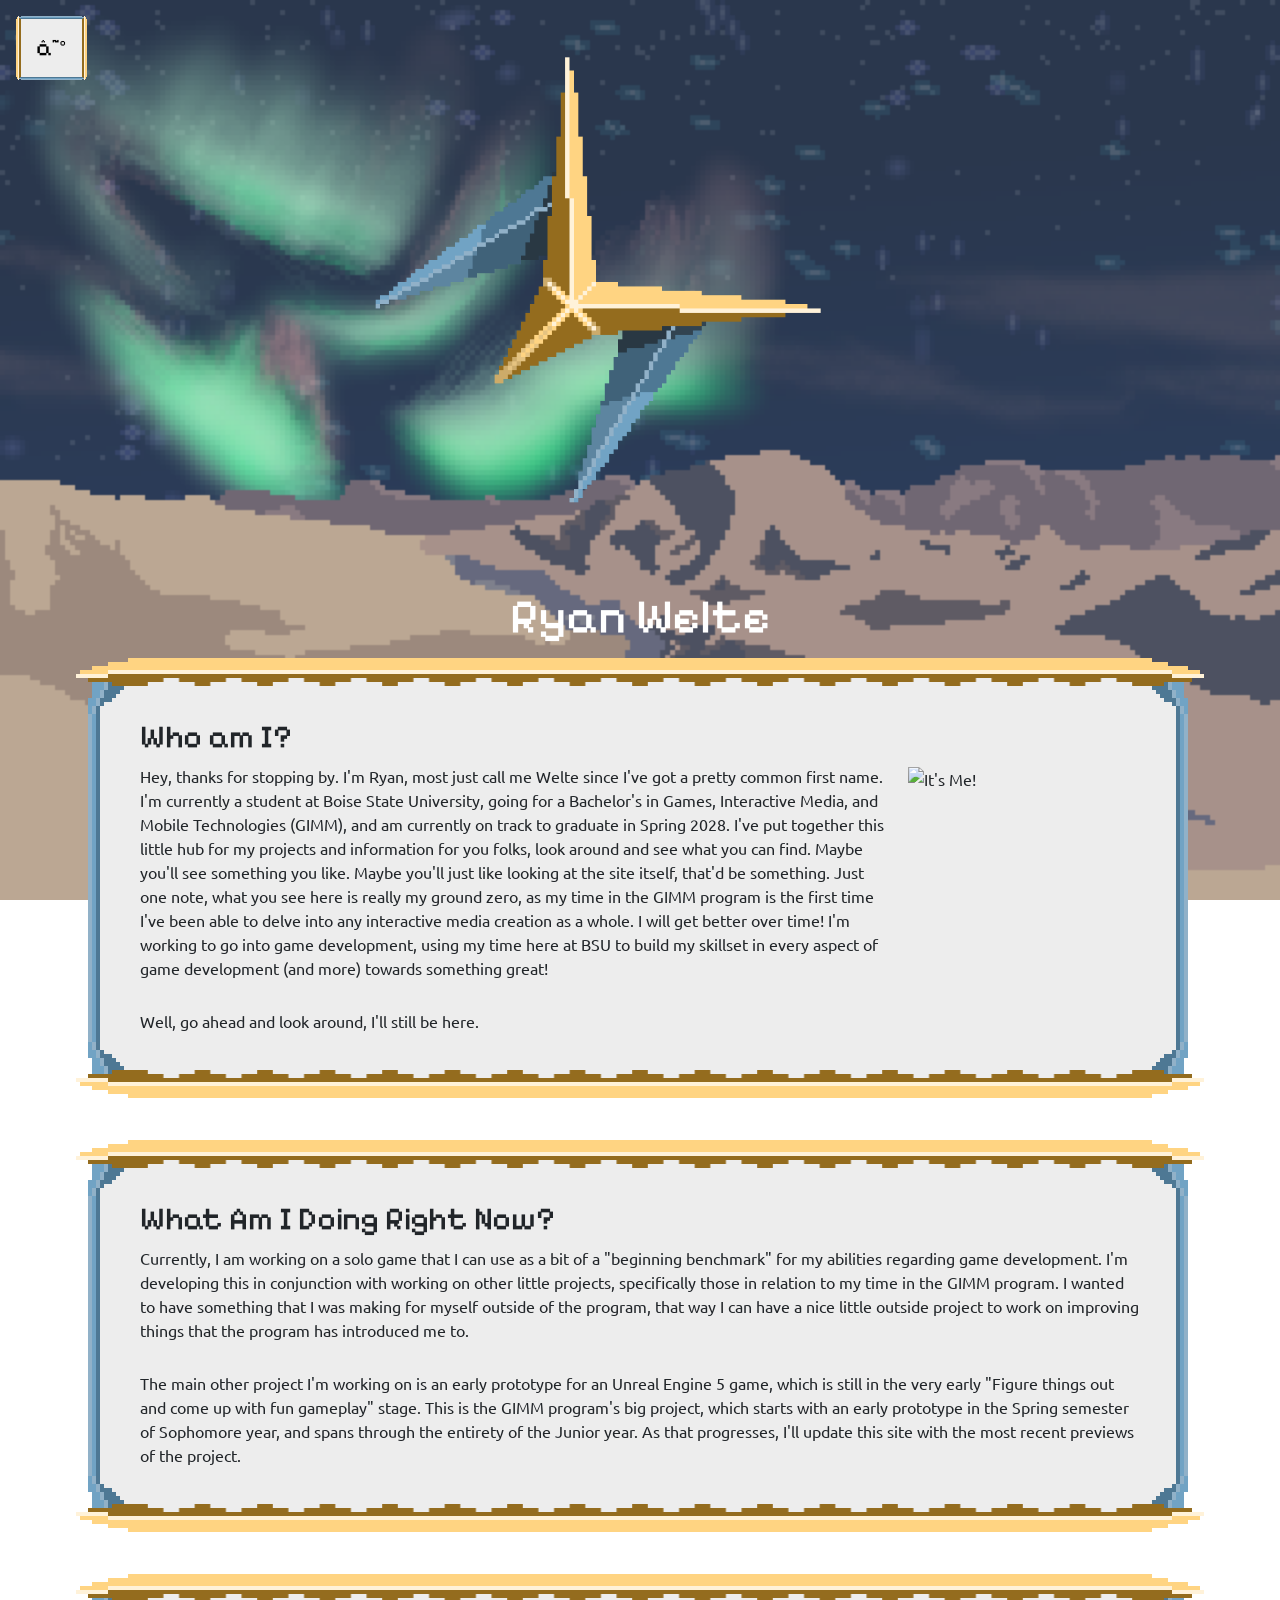
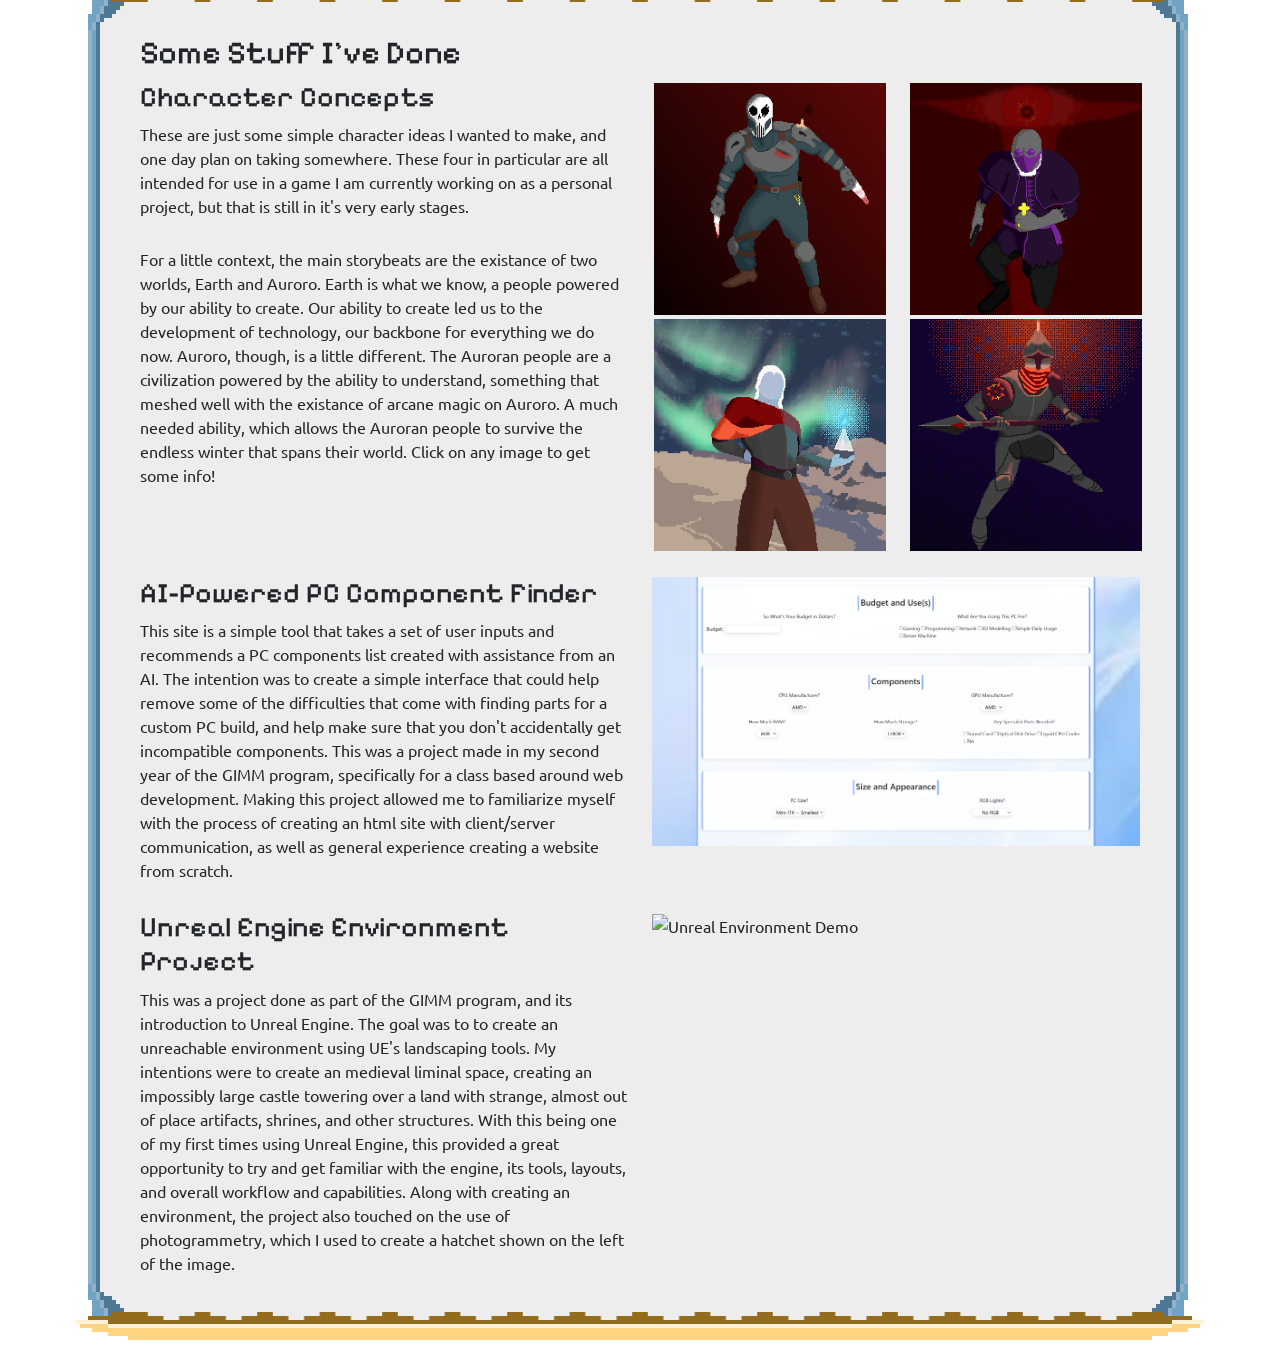
==== commit 9d99a670: "Removed construction text, quick contact page fix" ====
--- a/index.html
+++ b/index.html
@@ -62,7 +62,6 @@
             <div id="after_logo">
                     <div class="mainName">
                         <h1 id="main_name" class="typed">Ryan <span id="welte"></span></h1>
-                        <p class="constructText">Page Still Under Construction, Thank You For Your Patience</p>
                     </div>
                         
                     <div class="contentBorder">
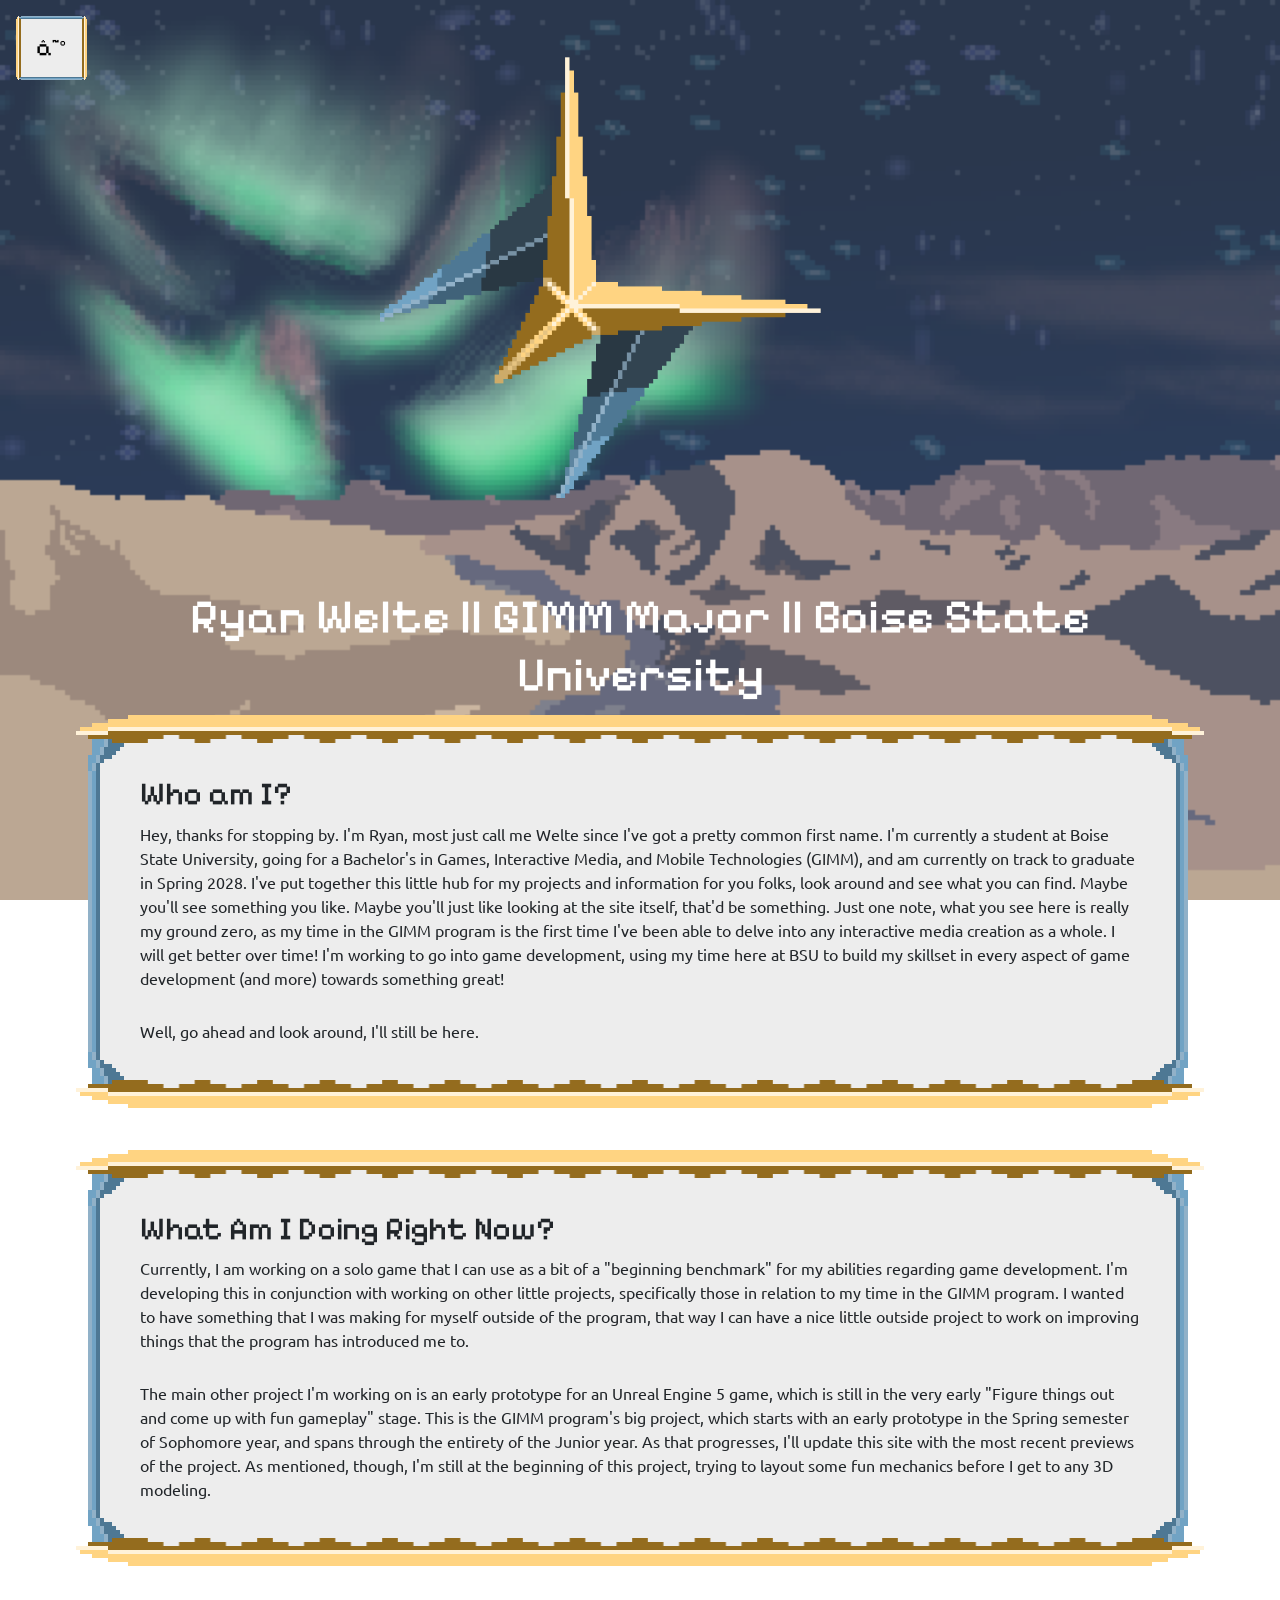
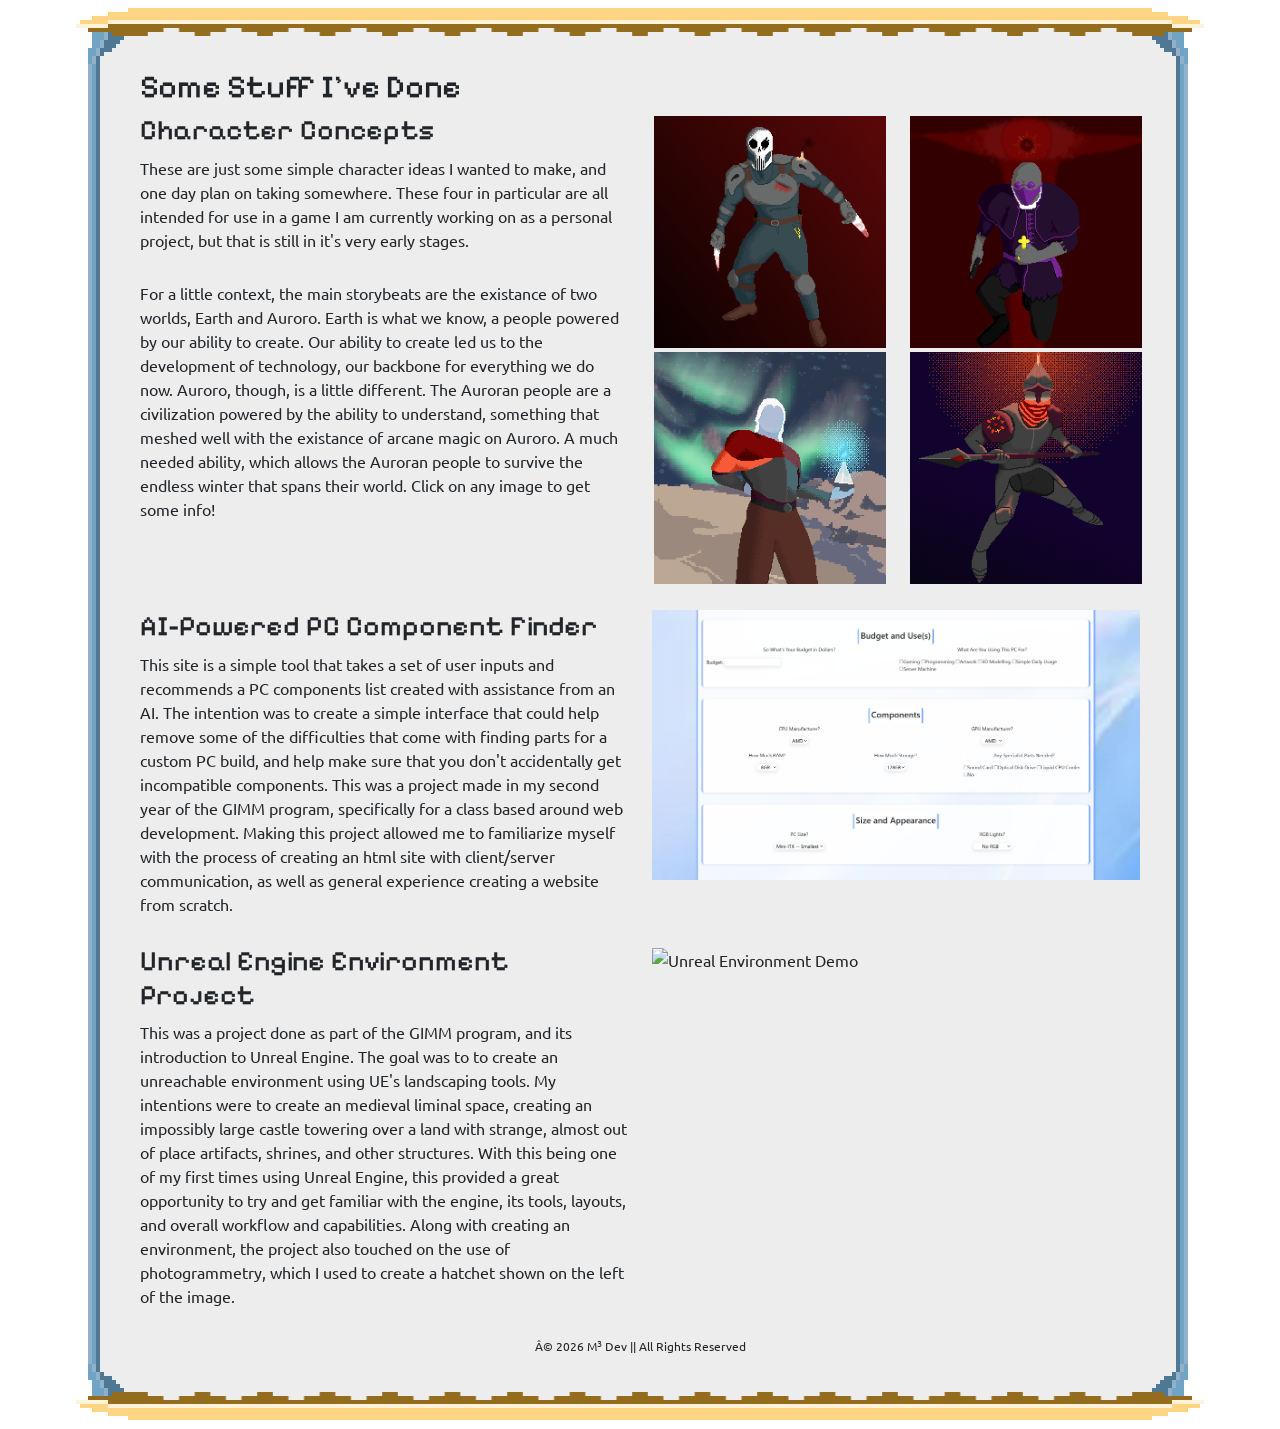
==== commit a8a10298: "Overhaul of contact page, general polishing throughout portfolio" ====
--- a/index.html
+++ b/index.html
@@ -45,7 +45,7 @@
                 <ul class="nav flex-column">
                     <li class="nav-item"><a class="nav-link" href="#">Main (You are Here)</a></li>
                     <li class="nav-item"><a class="nav-link" href="bio.html">Who Am I? - Extended Bio</a></li>
-                    <li class="nav-item"><a class="nav-link" href="contact.html">Contact Info</a></li>
+                    <li class="nav-item"><a class="nav-link" href="contact.html">Contact Me</a></li>
                 </ul>
             </div>
         </div>
@@ -61,14 +61,13 @@
             <br>
             <div id="after_logo">
                     <div class="mainName">
-                        <h1 id="main_name" class="typed">Ryan <span id="welte"></span></h1>
+                        <h1 id="main_name" class="typed">Ryan <span id="welte"></span> || GIMM Major || Boise State University</h1>
                     </div>
                         
                     <div class="contentBorder">
                         <div id="bio" class="content">
                             <h2>Who am I?</h2>
-                            <div class="row">
-                                <div class="col-md-9">
+                            <div>
                                     <p>
                                         Hey, thanks for stopping by. I'm Ryan, most just call me Welte since I've got a pretty common first name. 
                                         I'm currently a student at Boise State University, going for a Bachelor's in Games, Interactive Media, and Mobile Technologies (GIMM), and am currently on track to graduate in Spring 2028.
@@ -78,10 +77,6 @@
                                     </p>
                                     <br>
                                     <p>Well, go ahead and look around, I'll still be here.</p>
-                                </div>
-                                <div class="col-md-3">
-                                    <img src="images/ItBeMe/ItsMeIGuess.png" alt="It's Me!" class="img-fluid" />
-                                </div>
                             </div>
                         </div>
                     </div>
@@ -99,6 +94,7 @@
                             <p>
                                 The main other project I'm working on is an early prototype for an Unreal Engine 5 game, which is still in the very early "Figure things out and come up with fun gameplay" stage. 
                                 This is the GIMM program's big project, which starts with an early prototype in the Spring semester of Sophomore year, and spans through the entirety of the Junior year. As that progresses, I'll update this site with the most recent previews of the project.
+                                As mentioned, though, I'm still at the beginning of this project, trying to layout some fun mechanics before I get to any 3D modeling.
                             </p>
                             <div class="row">
                                 <div class="col-md-6">
@@ -184,11 +180,18 @@
                                     </div>
                                 </div>
                             </div>
+                            <br>
+                            <footer>
+                                <p class="subtext">
+                                    © 2026 M<sup>3</sup> Dev || All Rights Reserved
+                                </p>
+                            </footer>
                         </div>
-                    </div>
-                    
-            </div>
+                    </div>  
+            </div>
+
         </main>
+        
         
 
         <script>
--- a/monoportfolio.css
+++ b/monoportfolio.css
@@ -82,6 +82,11 @@
 .subtext {
     text-align: center;
     font-size: 0.75rem;
+}
+
+.subsubtext {
+    text-align: center;
+    font-size: 0.5rem;
 }
 
 .conInfo {
@@ -169,6 +174,10 @@
   display: inline;
 }
 
+#its_a_me {
+    border-radius: 5px;
+}
+
 
 
 
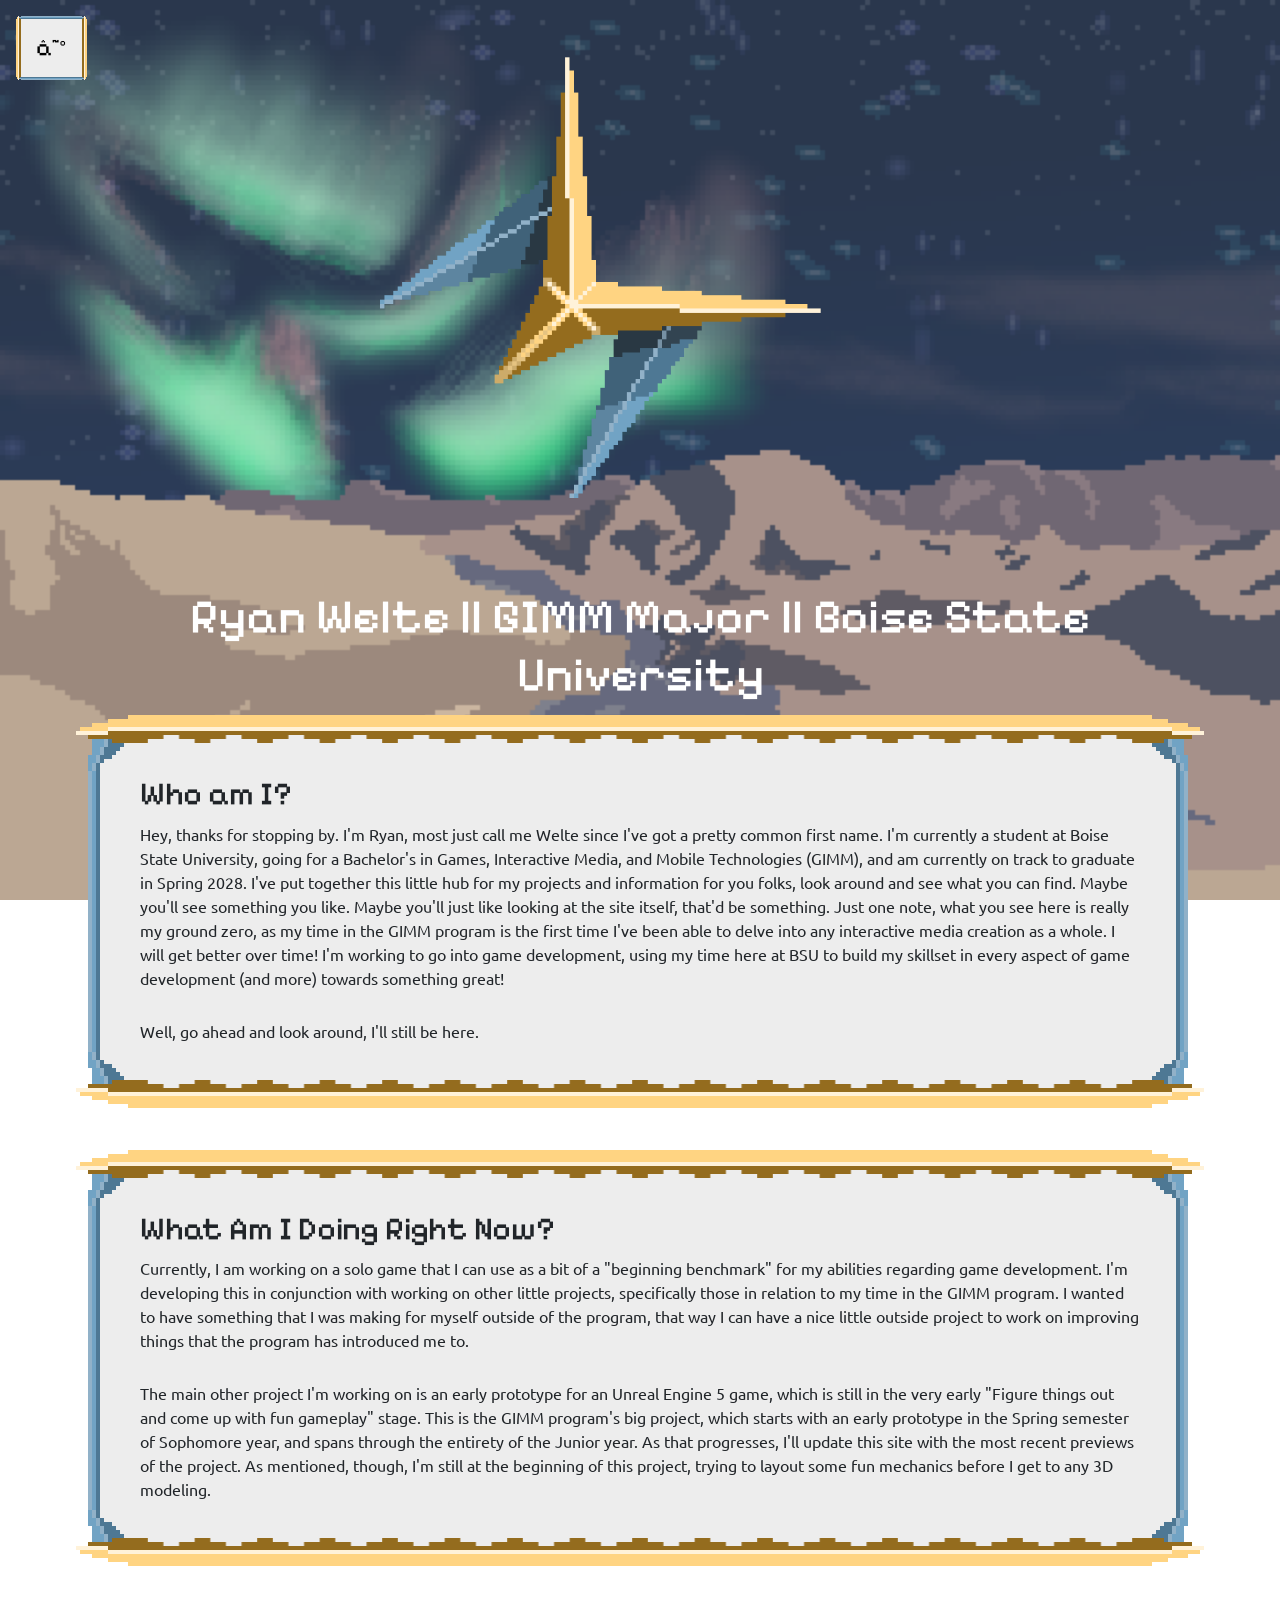
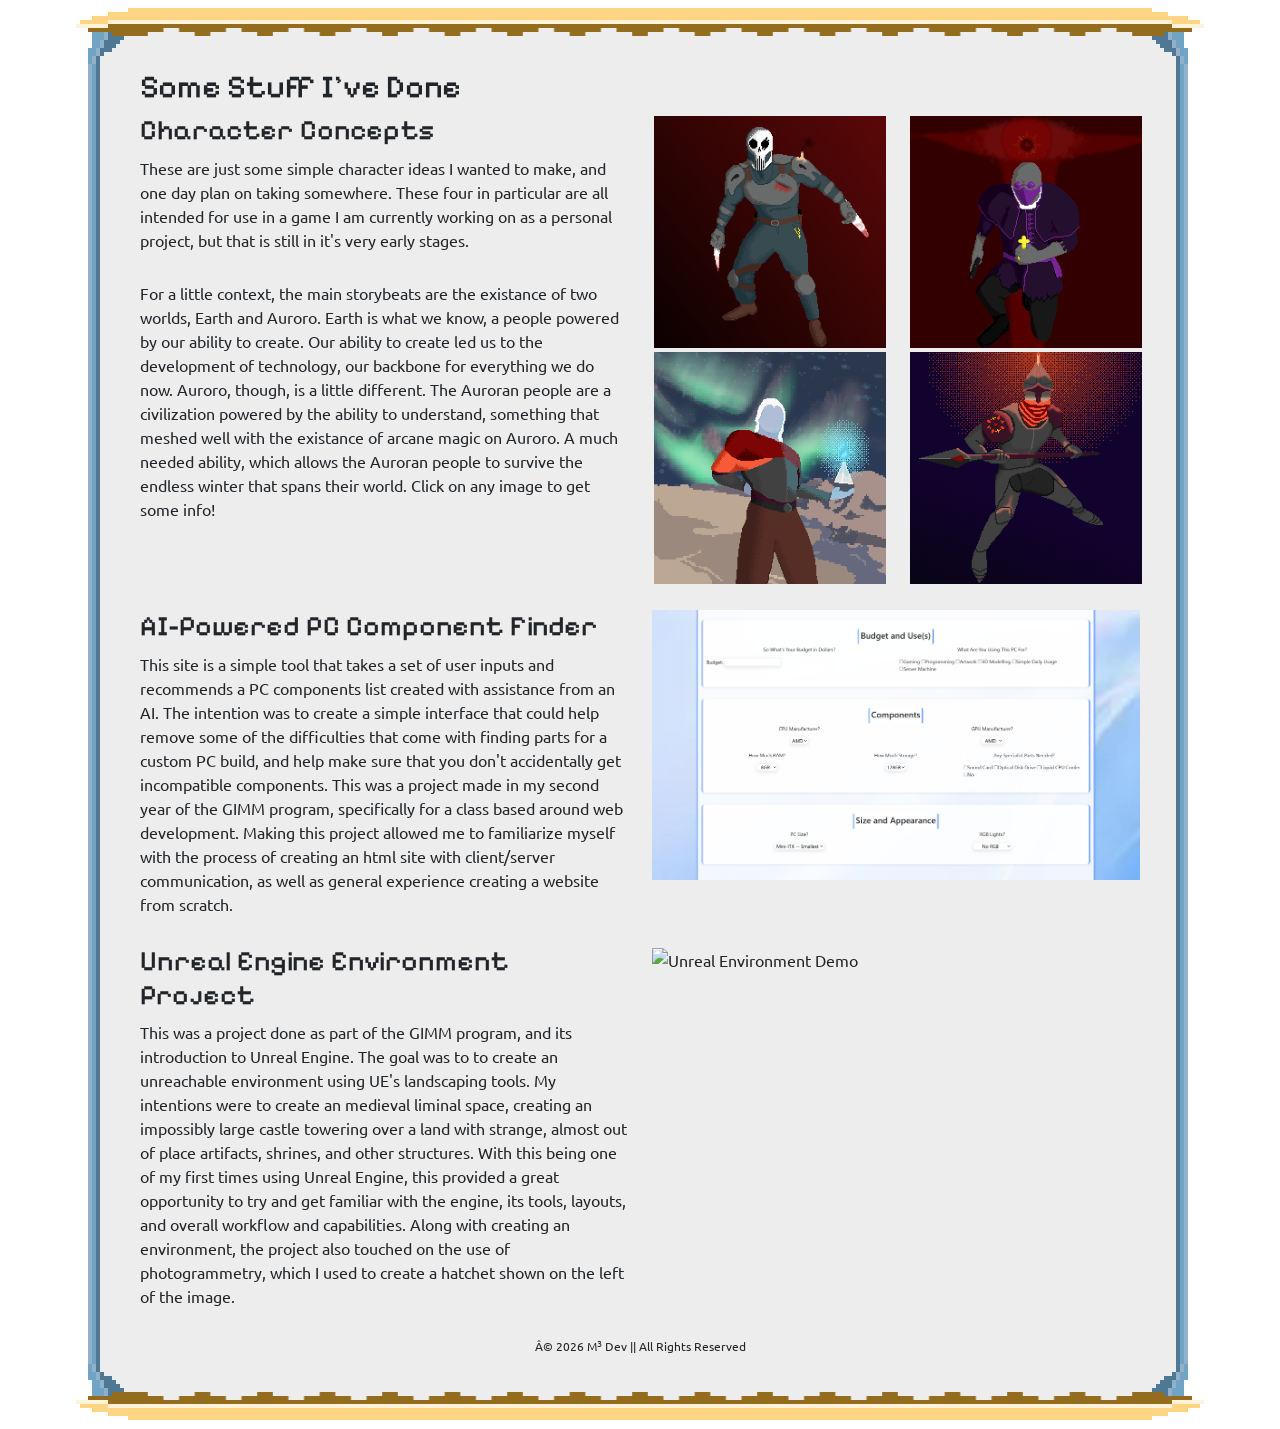
==== commit ab05f9f1: "swapped img in bio, minor changes" ====
--- a/index.html
+++ b/index.html
@@ -36,6 +36,7 @@
         </script>
     </head>
     <body>
+        <!--Side Menu-->
         <div class="offcanvas offcanvas-start" tabindex="-1" id="sidebarMenu" aria-labelledby="sidebarMenuLabel">
             <div class="offcanvas-header">
                 <h3 class="offcanvas-title subtitle" id="sidebarMenuLabel">Pages</h3>
@@ -54,6 +55,8 @@
             ☰
         </button>
 
+
+        <!--Main Page-->
         <main class="container-fluid">
             <div id="big_logo">
                 <img src="images/M3_VibrantAnim.gif" alt="M3 animation that took an eternity to create" class="img-fluid" />
